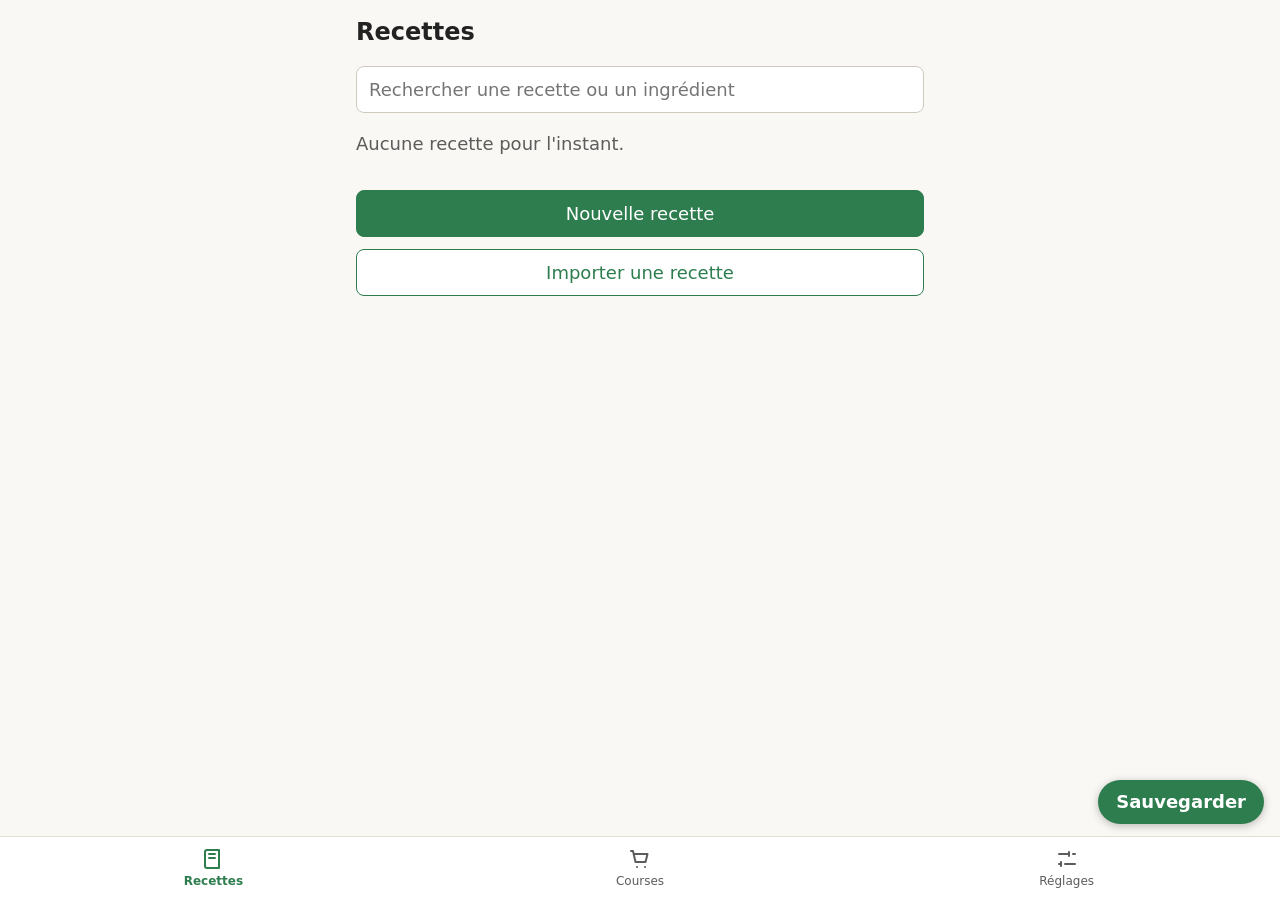
==== index.html @ de07496b "Fondu entre écrans, annulation après suppression à la place des confirmations, petits textes plus li" ====
<!DOCTYPE html>
<html lang="fr">
<head>
  <meta charset="UTF-8">
  <!-- Adapte la page à la largeur du téléphone -->
  <meta name="viewport" content="width=device-width, initial-scale=1">
  <title>SPESA</title>
  <!-- Installation sur l'écran d'accueil -->
  <link rel="manifest" href="manifest.json">
  <meta name="theme-color" content="#2e7d4f">
  <link rel="icon" type="image/png" href="icons/icon-192.png">
  <link rel="apple-touch-icon" href="icons/icon-192.png">
  <link rel="stylesheet" href="css/style.css">
</head>
<body>
  <!-- Alerte (stockage plein, données abîmées) : cachée tant qu'il n'y a rien à dire -->
  <div id="alerte" role="alert" hidden>
    <span id="alerte-texte"></span>
    <button class="bouton" data-action="fermer-alerte" data-i18n="fermer"></button>
  </div>

  <!-- Zone qui affiche l'écran courant -->
  <main id="ecrans">
    <!-- Rappel discret : visible seulement si la dernière sauvegarde est ancienne -->
    <div id="bandeau-sauvegarde" hidden>
      <span id="bandeau-texte"></span>
      <button class="bouton" data-action="sauvegarder" data-i18n="sauvegarder"></button>
    </div>

    <section class="ecran" id="ecran-recettes" data-ecran="recettes">
      <!-- Trois vues : liste, détail, formulaire (une seule visible à la fois) -->
      <div id="vue-liste">
        <h1 data-i18n="titre_recettes"></h1>
        <input type="search" id="recherche" data-i18n-placeholder="recherche_recettes">
        <ul id="liste-recettes" class="cartes"></ul>
        <p class="vide" id="vide-recettes"></p>
        <button class="bouton principal" data-action="nouvelle" data-i18n="nouvelle_recette"></button>
        <button class="bouton bouton-import" data-action="importer" data-i18n="importer_recette"></button>
      </div>
      <div id="vue-detail" hidden></div>
      <div id="vue-form" hidden></div>
      <div id="vue-import" hidden></div>
      <!-- Sélecteur de fichier caché : ouvert par le bouton « Choisir un fichier » -->
      <input type="file" id="fichier-import" accept=".json,application/json,text/plain" hidden>
    </section>

    <section class="ecran" id="ecran-liste" data-ecran="liste" hidden>
      <!-- Deux vues : la liste en cours (ajouts, révision ou courses selon l'étape) et l'historique -->
      <div id="vue-panier">
        <h1 id="titre-liste" data-i18n="titre_liste"></h1>
        <div id="contenu-liste"></div>
        <button class="bouton bouton-historique" data-action="historique-ouvrir" data-i18n="historique_ouvrir"></button>
      </div>
      <div id="vue-historique" hidden></div>
    </section>

    <section class="ecran" id="ecran-reglages" data-ecran="reglages" hidden>
      <h1 data-i18n="titre_reglages"></h1>
      <div id="contenu-reglages"></div>
      <!-- Sélecteur de fichier caché : ouvert par le bouton « Restaurer » -->
      <input type="file" id="fichier-restauration" accept=".json,application/json" hidden>
    </section>
  </main>

  <!-- Bouton flottant, toujours visible, au-dessus de la navigation -->
  <button id="bouton-sauvegarde" data-action="sauvegarder" data-i18n="sauvegarder"></button>

  <!-- Message temporaire avec « Annuler » après une suppression -->
  <div id="annulation" role="status" hidden>
    <span id="annulation-texte"></span>
    <button data-action="defaire" data-i18n="annuler"></button>
  </div>

  <!-- Navigation en bas, à portée du pouce -->
  <nav id="navigation">
    <button class="onglet actif" data-cible="recettes" aria-current="page">
      <svg viewBox="0 0 24 24" aria-hidden="true"><path d="M4 5a2 2 0 0 1 2-2h12v18H6a2 2 0 0 1-2-2zM8 7h6M8 11h6"/></svg>
      <span data-i18n="nav_recettes"></span>
    </button>
    <button class="onglet" data-cible="liste">
      <svg viewBox="0 0 24 24" aria-hidden="true"><path d="M3 4h2l2.5 11h10l2-8H6.5M9 20h.01M17 20h.01"/></svg>
      <span data-i18n="nav_courses"></span>
    </button>
    <button class="onglet" data-cible="reglages">
      <svg viewBox="0 0 24 24" aria-hidden="true"><path d="M4 7h10M18 7h2M4 17h2M10 17h10M14 5v4M6 15v4"/></svg>
      <span data-i18n="nav_reglages"></span>
    </button>
  </nav>

  <!-- Ordre important : langue avant ui, app en dernier -->
  <script src="js/langue.js"></script>
  <script src="js/db.js"></script>
  <script src="js/logic.js"></script>
  <script src="js/backup.js"></script>
  <script src="js/ui.js"></script>
  <script src="js/app.js"></script>
</body>
</html>
---- css/style.css ----
/* SPESA — tout le style dans ce fichier.
   3 couleurs : fond, texte, accent. */
:root {
  --fond: #faf8f4;
  --texte: #222222;
  --accent: #2e7d4f;
  --gris: #5c5c5c;       /* texte secondaire (contraste d'environ 6 sur 1, lisible en plein soleil) */
  --nav-hauteur: 64px;
}

* { box-sizing: border-box; }

body {
  margin: 0;
  background: var(--fond);
  color: var(--texte);
  font-family: system-ui, -apple-system, "Segoe UI", Roboto, sans-serif;
  font-size: 18px;
  line-height: 1.4;
}

/* Contenu : on laisse la place à la barre du bas */
#ecrans {
  padding: 16px 16px calc(var(--nav-hauteur) + 88px);
  max-width: 600px;
  margin: 0 auto;
}

/* Repère visible quand on navigue au clavier ou avec un lecteur d'écran */
:focus-visible { outline: 2px solid var(--accent); outline-offset: 2px; }

/* Retour immédiat à l'appui : l'élément réagit dès que le doigt touche */
:root { --ease-out: cubic-bezier(0.23, 1, 0.32, 1); }  /* ease-out plus tonique que le « ease-out » standard */
.bouton, .carte, .onglet, .suggestion, .coche-ligne, .ligne-course, #bouton-sauvegarde {
  transition: transform 120ms var(--ease-out), background-color 120ms var(--ease-out);
}
.bouton:active, .carte:active, #bouton-sauvegarde:active { transform: scale(0.97); }
.bouton:active, .carte:active { background-color: #eef3ee; }
.bouton.principal:active, .ajout-rapide.ajoute:active, #bouton-sauvegarde:active { background-color: #256a41; }
.onglet:active { transform: scale(0.95); }
.suggestion:active, .coche-ligne:active, .ligne-course:active { background-color: #eef3ee; }

/* Mouvement réduit : plus de déplacement, la couleur reste pour confirmer l'appui */
@media (prefers-reduced-motion: reduce) {
  .bouton:active, .carte:active, .onglet:active, #bouton-sauvegarde:active { transform: none; }
}

/* Changement d'écran ou de vue : fondu rapide (opacité seulement, donc compatible « mouvement réduit ») */
@keyframes apparition { from { opacity: 0; } to { opacity: 1; } }
.ecran:not([hidden]), [id^="vue-"]:not([hidden]) { animation: apparition 150ms var(--ease-out); }

/* L'attribut hidden doit toujours gagner */
[hidden] { display: none !important; }

h1 { font-size: 1.5rem; margin: 0 0 16px; }

.vide { color: var(--gris); }

/* Barre de navigation fixée en bas */
#navigation {
  position: fixed;
  left: 0; right: 0; bottom: 0;
  height: var(--nav-hauteur);
  display: flex;
  background: #ffffff;
  border-top: 1px solid #e3dfd6;
}

.onglet {
  flex: 1;
  min-height: 44px;            /* zone tactile minimale */
  display: flex;
  flex-direction: column;
  align-items: center;
  justify-content: center;
  gap: 2px;
  border: 0;
  background: none;
  color: var(--gris);
  font: inherit;
  font-size: 0.75rem;
  cursor: pointer;
}

.onglet svg {
  width: 24px; height: 24px;
  fill: none;
  stroke: currentColor;
  stroke-width: 2;
  stroke-linecap: round;
  stroke-linejoin: round;
}

.onglet.actif { color: var(--accent); font-weight: 600; }

/* ---------- Boutons ---------- */
.bouton {
  min-height: 44px;
  padding: 10px 16px;
  border: 1px solid var(--accent);
  border-radius: 8px;
  background: #ffffff;
  color: var(--accent);
  font: inherit;
  cursor: pointer;
}
.bouton.principal { background: var(--accent); color: #ffffff; }
.bouton.danger { border-color: #b3261e; color: #b3261e; }
.bouton.lien { border: 0; background: none; padding-left: 0; }
.bouton.rond { min-width: 44px; padding: 0; border-radius: 22px; }

.actions { display: flex; gap: 12px; margin-top: 24px; flex-wrap: wrap; }
#vue-liste > .bouton.principal { width: 100%; margin-top: 16px; }

/* ---------- Champs de saisie ---------- */
input, select, textarea {
  width: 100%;
  min-height: 44px;
  padding: 10px 12px;
  border: 1px solid #cfcabd;
  border-radius: 8px;
  background: #ffffff;
  color: var(--texte);
  font: inherit;
}
label { display: block; margin: 16px 0 4px; font-weight: 600; }
h2 { font-size: 1.1rem; margin: 24px 0 8px; }
.erreur { color: #b3261e; font-weight: 600; }

/* Une ligne d'ingrédient : nom en haut, quantité + unité + retrait dessous */
.ligne-ingredient {
  display: grid;
  grid-template-columns: 1fr 1fr 44px;
  gap: 8px;
  margin-bottom: 12px;
}
.ligne-ingredient .i-nom,
.ligne-ingredient .i-rayon { grid-column: 1 / -1; }

/* Suggestions d'autocomplétion, sous le nom de l'ingrédient */
.suggestions {
  grid-column: 1 / -1;
  list-style: none;
  margin: -4px 0 0;
  padding: 0;
  border: 1px solid #cfcabd;
  border-radius: 8px;
  background: #ffffff;
  overflow: hidden;
}
.suggestion {
  width: 100%;
  min-height: 44px;
  padding: 8px 12px;
  border: 0;
  border-bottom: 1px solid #e3dfd6;
  background: none;
  color: var(--texte);
  font: inherit;
  text-align: left;
  cursor: pointer;
}

/* ---------- Liste de recettes ---------- */
.cartes { list-style: none; padding: 0; margin: 16px 0 0; }
.cartes li { display: flex; align-items: flex-start; gap: 8px; }
.carte {
  flex: 1 1 auto;
  min-width: 0;
  width: 100%;
  min-height: 56px;
  margin-bottom: 8px;
  padding: 10px 14px;
  display: flex;
  justify-content: space-between;
  align-items: center;
  gap: 12px;
  border: 1px solid #e3dfd6;
  border-radius: 8px;
  background: #ffffff;
  color: var(--texte);
  font: inherit;
  text-align: left;
  cursor: pointer;
}
.carte-titre { font-weight: 600; }

/* Bouton « panier + » à droite d'une recette : ajout rapide à la liste de courses */
.ajout-rapide {
  flex: none;
  width: 56px;
  min-height: 56px;
  margin-bottom: 8px;
  padding: 0;
  display: flex;
  align-items: center;
  justify-content: center;
}
.ajout-rapide svg {
  width: 26px; height: 26px;
  fill: none;
  stroke: currentColor;
  stroke-width: 2;
  stroke-linecap: round;
  stroke-linejoin: round;
}
.ajout-rapide.ajoute { background: var(--accent); color: #ffffff; }
.carte-info { color: var(--gris); font-size: 0.9rem; white-space: nowrap; }

/* ---------- Détail d'une recette ---------- */
.parts { display: flex; align-items: center; gap: 12px; }
.parts-nombre { min-width: 1.5em; text-align: center; font-size: 1.2rem; }
.ingredients { list-style: none; padding: 0; margin: 0; }
.ingredients li {
  display: flex;
  justify-content: space-between;
  gap: 12px;
  padding: 10px 0;
  border-bottom: 1px solid #e3dfd6;
}
.quantite { color: var(--accent); font-weight: 600; white-space: nowrap; }
.etapes { padding-left: 1.4em; }
.etapes li { margin-bottom: 8px; }
.notes { color: var(--gris); }

/* ---------- Liste de courses ---------- */
.ligne-ingredient.sans-retrait { grid-template-columns: 1fr 1fr; }
h3 { font-size: 1rem; margin: 20px 0 4px; color: var(--accent); }
.aide { color: var(--gris); }

/* Recette ou article de la liste : titre, puis boutons */
.ligne-liste {
  display: flex;
  align-items: center;
  flex-wrap: wrap;
  gap: 8px 12px;
  padding: 8px 0;
  border-bottom: 1px solid #e3dfd6;
}
.ligne-titre { flex: 1 1 8em; }
.ligne-liste .retrait { margin-left: auto; }
#contenu-liste > .bouton { margin-top: 12px; }

/* Ligne cochable (révision) et ligne de la liste finale */
.coche-ligne, .ligne-course {
  cursor: pointer;
  display: flex;
  align-items: center;
  gap: 12px;
  min-height: 52px;
  margin: 0;
  padding: 6px 0;
  border-bottom: 1px solid #e3dfd6;
  font-weight: normal;
}
.coche-nom { flex: 1; }
input[type="checkbox"] {
  flex: none;
  width: 28px;
  min-height: 28px;
  height: 28px;
  accent-color: var(--accent);
}

/* Mode courses : lignes plus hautes, article coché grisé et barré */
.ligne-course { min-height: 60px; }
.ligne-course .coche-nom { transition: color 150ms var(--ease-out); }  /* le texte passe au gris en douceur */
.ligne-course input:checked ~ span { color: var(--gris); text-decoration: line-through; }

/* ---------- Sauvegarde ---------- */
/* Bouton flottant en bas à droite, au-dessus de la navigation */
#bouton-sauvegarde {
  position: fixed;
  right: 16px;
  bottom: calc(var(--nav-hauteur) + 12px);
  min-height: 44px;
  padding: 0 18px;
  border: 0;
  border-radius: 22px;
  background: var(--accent);
  color: #ffffff;
  font: inherit;
  font-weight: 600;
  box-shadow: 0 2px 8px rgba(0, 0, 0, 0.25);
  cursor: pointer;
}

/* Rappel discret en haut de l'écran */
#bandeau-sauvegarde {
  display: flex;
  align-items: center;
  justify-content: space-between;
  gap: 12px;
  margin-bottom: 16px;
  padding: 8px 12px;
  border: 1px solid #e3dfd6;
  border-radius: 8px;
  background: #ffffff;
  font-size: 0.9rem;
}
.succes { color: var(--accent); font-weight: 600; }

/* ---------- Historique ---------- */
.bouton-historique { margin-top: 32px; }
.carte-historique { flex-direction: column; align-items: flex-start; gap: 2px; }
.carte-historique .carte-info { white-space: normal; }

/* ---------- Import de recettes ---------- */
.bouton-import { width: 100%; margin-top: 12px; }
details { margin: 12px 0; }
summary { min-height: 44px; display: flex; align-items: center; cursor: pointer; color: var(--accent); }
textarea[readonly] { font-size: 0.8rem; color: var(--gris); }
.avertissements {
  margin: 0 0 8px;
  padding: 8px 12px;
  border: 1px solid #d9a441;
  border-radius: 8px;
  background: #fdf4e0;
}
.avertissements p { margin: 0 0 4px; font-weight: 600; }
.avertissements ul { margin: 0; padding-left: 1.2em; }

/* Petite explication sous un champ */
.aide-champ { margin: 4px 0 0; font-size: 0.9rem; }

/* Alerte fixée en haut : stockage plein, données abîmées */
#alerte {
  position: fixed;
  top: 0; left: 0; right: 0;
  z-index: 10;
  display: flex;
  align-items: center;
  justify-content: space-between;
  gap: 12px;
  padding: 10px 16px;
  background: #fdecea;
  border-bottom: 2px solid #b3261e;
  color: #7a1712;
  font-size: 0.95rem;
}

/* Message « Recette supprimée. [Annuler] » : au-dessus du bouton de sauvegarde, 6 secondes */
#annulation {
  position: fixed;
  left: 16px; right: 16px;
  bottom: calc(var(--nav-hauteur) + 68px);
  z-index: 5;
  max-width: 568px;
  margin: 0 auto;
  display: flex;
  align-items: center;
  justify-content: space-between;
  gap: 12px;
  padding: 4px 8px 4px 16px;
  border-radius: 8px;
  background: var(--texte);
  color: #ffffff;
  box-shadow: 0 2px 8px rgba(0, 0, 0, 0.25);
  transition: opacity 200ms var(--ease-out), transform 200ms var(--ease-out);
  @starting-style { opacity: 0; transform: translateY(8px); }
}
#annulation button {
  min-height: 44px;
  padding: 0 12px;
  border: 0;
  background: none;
  color: #ffffff;
  font: inherit;
  font-weight: 600;
  text-decoration: underline;
  cursor: pointer;
}
@media (prefers-reduced-motion: reduce) {
  #annulation { @starting-style { transform: none; } }
}

/* Article oublié (onglet Courses) et copie de secours (Réglages) */
.article-oublie { margin-top: 24px; }
.article-oublie .bouton { margin-top: 4px; }
.secours { margin-top: 24px; }
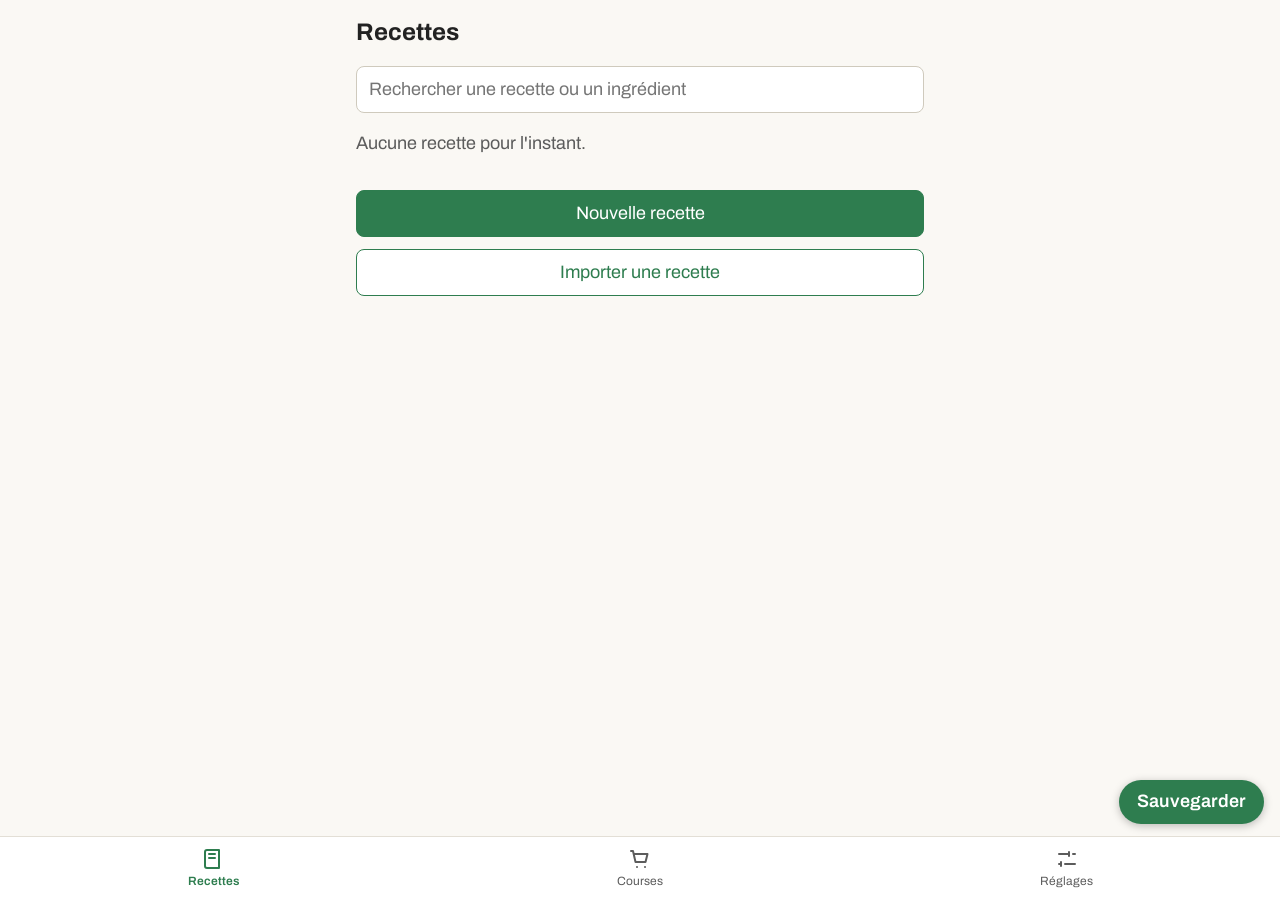
==== commit a5d5634d: "Design : 11 rayons selon DESIGN-ecrans.md (feuille, quart de disque, couleurs de la palette), DESIGN" ====
--- a/index.html
+++ b/index.html
@@ -3,7 +3,7 @@
 <head>
   <meta charset="UTF-8">
   <!-- Adapte la page à la largeur du téléphone -->
-  <meta name="viewport" content="width=device-width, initial-scale=1">
+  <meta name="viewport" content="width=device-width, initial-scale=1, interactive-widget=resizes-content">
   <title>SPESA</title>
   <!-- Installation sur l'écran d'accueil -->
   <link rel="manifest" href="manifest.json">
@@ -51,6 +51,7 @@
         <div id="contenu-liste"></div>
         <button class="bouton bouton-historique" data-action="historique-ouvrir" data-i18n="historique_ouvrir"></button>
       </div>
+      <div id="vue-ajout" hidden></div>
       <div id="vue-historique" hidden></div>
     </section>
 
--- a/css/style.css
+++ b/css/style.css
@@ -1,5 +1,16 @@
 /* SPESA — tout le style dans ce fichier.
    3 couleurs : fond, texte, accent. */
+/* ---------- Police Archivo (hébergée, aucun CDN) ----------
+   Bloc « latin » du paquet @fontsource-variable/archivo 5.3.0 (licence OFL, voir polices/LICENSE). */
+@font-face {
+  font-family: 'Archivo';
+  font-style: normal;
+  font-display: swap;
+  font-weight: 100 900;
+  src: url(../polices/archivo-latin-wght-normal.woff2) format('woff2-variations');
+  unicode-range: U+0000-00FF,U+0131,U+0152-0153,U+02BB-02BC,U+02C6,U+02DA,U+02DC,U+0304,U+0308,U+0329,U+2000-206F,U+20AC,U+2122,U+2191,U+2193,U+2212,U+2215,U+FEFF,U+FFFD;
+}
+
 :root {
   --fond: #faf8f4;
   --texte: #222222;
@@ -8,13 +19,64 @@
   --nav-hauteur: 64px;
 }
 
+/* ---------- Tokens du design (DESIGN.md, sections 2 et 4) ----------
+   Seule source des couleurs, rayons et espacements du nouveau design.
+   Ne rien inventer ici : toute valeur vient de DESIGN.md.
+   Palette fermée de 9 teintes : les tokens de rôle ci-dessous pointent tous vers l'une d'elles.
+   Les écrans les utiliseront aux étapes suivantes. */
+:root {
+  /* Les 9 teintes */
+  --noir: #000000;
+  --papier: #ededed;
+  --gris-fonce: #4a4a4a;
+  --gris-clair: #bdbdbd;
+  --fond-coche: #1a1a1a;
+  --bleu: #8fd9e8;
+  --jaune: #ffd84a;
+  --vert: #a8d26b;
+  --orange: #ff8a3d;
+
+  /* Rôles */
+  --canvas: var(--noir);                  /* fond de l'app */
+  --card: var(--papier);                  /* carte standard */
+  --card-done: var(--fond-coche);         /* carte d'un article coché (à valider) */
+  --ink: var(--noir);                     /* texte principal et formes sur carte */
+  --ink-soft: var(--gris-fonce);          /* texte secondaire, libellés, contours de filtres */
+  --ink-placeholder: var(--gris-fonce);   /* texte indicatif des champs */
+  --ink-on-dark: var(--papier);           /* texte sur noir ou sur --ink */
+  --ink-done: var(--gris-clair);          /* texte d'un article coché (nom et méta) */
+  --tile-neutral: var(--gris-clair);      /* vignette neutre de la carte vide */
+  --accent-blue: var(--bleu);             /* carte de recherche */
+  --accent-yellow: var(--jaune);          /* cartes de saisie : Article, Quantité */
+  --accent-green: var(--vert);            /* bouton d'action principal */
+  --accent-orange: var(--orange);         /* sticker « Aperçu » */
+
+  /* Vignettes de rayon (DESIGN.md, section 6) : teintes propres aux rayons, hors palette de 9.
+     Les autres vignettes réutilisent vert, jaune, orange, bleu et gris clair de la palette. */
+  --tile-fruits: #e5484d;                 /* Fruits : rouge */
+  --tile-maison: #f7a8d8;                 /* Hygiène et entretien : rose */
+  --tile-surgeles: #8fa3b8;               /* Surgelés : gris bleu acier */
+  --tile-boucherie: #e8788a;              /* Boucherie-poissonnerie : rouge rosé */
+
+  /* Rayons */
+  --radius-card: 32px;
+  --radius-tile: 24px;
+  --radius-pill: 999px;
+  --radius-check: 16px;
+
+  /* Espacements (grille de 4 px) */
+  --gap-card: 4px;              /* espace entre deux cartes */
+  --pad-card-left: 24px;
+  --pad-card-right: 28px;       /* le rayon mange 4 px à droite */
+}
+
 * { box-sizing: border-box; }
 
 body {
   margin: 0;
   background: var(--fond);
   color: var(--texte);
-  font-family: system-ui, -apple-system, "Segoe UI", Roboto, sans-serif;
+  font-family: 'Archivo', system-ui, sans-serif;
   font-size: 18px;
   line-height: 1.4;
 }
@@ -266,6 +328,398 @@
 .ligne-course { min-height: 60px; }
 .ligne-course .coche-nom { transition: color 150ms var(--ease-out); }  /* le texte passe au gris en douceur */
 .ligne-course input:checked ~ span { color: var(--gris); text-decoration: line-through; }
+
+/* ---------- Carte article (DESIGN.md, 5.1) ---------- */
+.carte-article {
+  min-height: 96px;                        /* minimum : le texte peut grossir */
+  flex: none;
+  padding: 8px var(--pad-card-right) 8px var(--pad-card-left);
+  display: flex;
+  align-items: center;
+  gap: 12px;
+  border-radius: var(--radius-card);
+  background: var(--card);
+  color: var(--ink);
+  transition: background-color 200ms var(--ease-out);
+}
+.carte-article.coche { background: var(--card-done); }
+
+.vignette {
+  flex: none;
+  width: 80px; height: 80px;
+  display: flex;
+  align-items: center;
+  justify-content: center;
+  border-radius: var(--radius-tile);
+  transition: opacity 200ms var(--ease-out);
+}
+.vignette svg { width: 44px; height: 44px; fill: var(--ink); }
+.vignette svg .trait { fill: none; stroke: var(--ink); stroke-width: 4; stroke-linecap: round; }
+.carte-article.coche .vignette { opacity: 0.45; }
+
+/* Un rayon = une couleur de vignette + une forme (la forme est choisie dans ui.js) */
+.tuile-fruits { background: var(--tile-fruits); }
+.tuile-legumes { background: var(--vert); }
+.tuile-boulangerie { background: var(--jaune); }
+.tuile-boucherie { background: var(--tile-boucherie); }
+.tuile-cremerie { background: var(--gris-clair); }
+.tuile-epicerie { background: var(--orange); }
+.tuile-surgeles { background: var(--tile-surgeles); }
+.tuile-boissons { background: var(--bleu); }
+.tuile-maison { background: var(--tile-maison); }
+.tuile-autre { background: var(--tile-neutral); }
+
+.carte-texte { flex: 1; min-width: 0; display: flex; flex-direction: column; gap: 2px; }
+.carte-nom {
+  font-size: 20px; line-height: 24px; font-weight: 600;
+  overflow-wrap: anywhere;
+  transition: color 200ms var(--ease-out);
+}
+.carte-meta {
+  font-size: 14px; line-height: 18px; font-weight: 400;
+  color: var(--ink-soft);
+  transition: color 200ms var(--ease-out);
+}
+.carte-article.coche .carte-nom { color: var(--ink-done); text-decoration: line-through; }
+.carte-article.coche .carte-meta { color: var(--ink-done); }
+
+/* Case à cocher : un vrai bouton de 48 px (aria-pressed), coche visible seulement quand elle est cochée */
+.case {
+  flex: none;
+  width: 48px; height: 48px;
+  padding: 0;
+  display: flex;
+  align-items: center;
+  justify-content: center;
+  border: 2.5px solid var(--ink);
+  border-radius: var(--radius-check);
+  background: transparent;
+  cursor: pointer;
+  transition: transform 150ms var(--ease-out), background-color 150ms var(--ease-out);
+}
+.case:active { transform: scale(0.92); }   /* légère contraction à l'appui */
+.case[aria-pressed="true"] { background: var(--card); border-color: var(--card); }
+.case .coche-icone { width: 26px; height: 26px; fill: none; stroke: var(--ink); stroke-width: 3; stroke-linecap: round; stroke-linejoin: round; opacity: 0; transition: opacity 150ms var(--ease-out); }
+.case[aria-pressed="true"] .coche-icone { opacity: 1; }
+/* Repère de focus (maquette) : anneau clair de 2 px, puis contour noir de 3 px décalé de 2 */
+.case:focus-visible, .filtre:focus-visible, .bouton-ajout:focus-visible {
+  outline: 3px solid var(--ink);
+  outline-offset: 2px;
+  box-shadow: 0 0 0 2px var(--ink-on-dark);
+}
+@media (prefers-reduced-motion: reduce) {
+  .case:active { transform: none; }
+}
+
+/* ---------- Écran Courses : habillage « cartes sur fond noir » (DESIGN.md, 4 et 5.2 à 5.6) ----------
+   Actif seulement quand body porte la classe « design » (ui.js, majHabillage). */
+body.design {
+  --nav-total: calc(var(--nav-hauteur) + env(safe-area-inset-bottom, 0px));
+  background: var(--canvas);
+  color: var(--ink);
+  overflow: hidden;
+}
+body.design #ecrans {
+  max-width: none;
+  margin: 0;
+  padding: 0;
+  height: calc(100dvh - var(--nav-total) - var(--gap-card));   /* s'arrête au-dessus de la barre du bas */
+  display: flex;
+  flex-direction: column;
+  gap: var(--gap-card);
+}
+body.design #ecran-liste, body.design #vue-panier, body.design #contenu-liste {
+  flex: 1;
+  min-height: 0;
+  display: flex;
+  flex-direction: column;
+}
+body.design #contenu-liste { gap: var(--gap-card); }
+body.design #titre-liste, body.design #vue-panier > .bouton-historique { display: none; }   /* repris dans la carte d'en-tête et la carte de fin */
+
+/* Rappel de sauvegarde : une carte comme les autres */
+body.design #bandeau-sauvegarde {
+  flex: none;
+  margin: 0;
+  padding: 12px var(--pad-card-right) 12px var(--pad-card-left);
+  border: 0;
+  border-radius: var(--radius-card);
+  background: var(--card);
+}
+
+/* En-tête : demi-carte collée en haut */
+.entete-carte {
+  flex: none;
+  min-height: calc(96px + env(safe-area-inset-top, 0px));
+  padding: env(safe-area-inset-top, 0px) var(--pad-card-right) 0 var(--pad-card-left);
+  display: flex;
+  align-items: center;
+  justify-content: space-between;
+  gap: 12px;
+  border-radius: 0 0 var(--radius-card) var(--radius-card);
+  background: var(--card);
+}
+.entete-carte h1 { margin: 0; font-size: 32px; line-height: 34px; font-weight: 600; color: var(--ink); }
+.entete-carte .resume { margin: 0; font-size: 17px; line-height: 22px; font-weight: 500; color: var(--ink-soft); }
+.pastille-langue {
+  flex: none;
+  width: 44px; height: 44px;
+  display: flex;
+  align-items: center;
+  justify-content: center;
+  border-radius: var(--radius-pill);
+  background: var(--ink);
+  color: var(--ink-on-dark);
+  font-size: 15px;
+  font-weight: 600;
+}
+
+/* Icônes à trait (loupe, plus, coche, tiret) */
+.icone-trait, .vignette svg.icone-trait { fill: none; stroke: var(--ink); stroke-width: 3; stroke-linecap: round; stroke-linejoin: round; }
+
+/* Carte de recherche */
+.carte-recherche {
+  flex: none;
+  min-height: 64px;
+  padding: 0 var(--pad-card-right) 0 var(--pad-card-left);
+  display: flex;
+  align-items: center;
+  gap: 12px;
+  border-radius: var(--radius-card);
+  background: var(--accent-blue);
+}
+.carte-recherche .loupe { flex: none; width: 22px; height: 22px; stroke-width: 2.2; }
+.carte-recherche input {
+  flex: 1;
+  min-width: 0;
+  min-height: 44px;
+  padding: 0;
+  border: 0;
+  border-radius: 0;
+  background: transparent;
+  color: var(--ink);
+  font: inherit;
+  font-size: 20px;
+  font-weight: 600;
+  outline: none;
+  -webkit-appearance: none;
+  appearance: none;
+}
+.carte-recherche input::placeholder { color: var(--ink-placeholder); opacity: 1; }
+.carte-recherche:focus-within { outline: 3px solid var(--ink-on-dark); outline-offset: 2px; }
+
+/* Carte de filtres : les pastilles passent à la ligne si le texte grossit */
+.carte-filtres {
+  flex: none;
+  min-height: 68px;
+  padding: 12px var(--pad-card-left);
+  display: flex;
+  flex-wrap: wrap;
+  align-items: center;
+  gap: 8px;
+  border-radius: var(--radius-card);
+  background: var(--card);
+}
+.filtre {
+  min-height: 44px;
+  padding: 0 18px;
+  border: 1.5px solid var(--ink-soft);
+  border-radius: var(--radius-pill);
+  background: transparent;
+  color: var(--ink);
+  font: inherit;
+  font-size: 15px;
+  font-weight: 600;
+  cursor: pointer;
+}
+.filtre[aria-pressed="true"] { border-color: var(--ink); background: var(--ink); color: var(--ink-on-dark); }
+
+/* Zone qui défile : barre masquée (la dernière carte reste coupée en bas pour montrer qu'on peut défiler) */
+.zone-liste {
+  flex: 1;
+  min-height: 0;
+  display: flex;
+  flex-direction: column;
+  gap: var(--gap-card);
+  overflow-y: auto;
+  overscroll-behavior: contain;
+  scrollbar-width: none;
+}
+.zone-liste::-webkit-scrollbar { display: none; }
+#cartes-courses { display: contents; }
+
+/* Carte de fin de liste : oubli, terminer, modifier, historique (anciens boutons, mis aux couleurs des cartes) */
+.carte-fin {
+  flex: none;
+  padding: 12px var(--pad-card-right) 20px var(--pad-card-left);
+  border-radius: var(--radius-card);
+  background: var(--card);
+  color: var(--ink);
+}
+.carte-fin .article-oublie { margin-top: 0; }
+.carte-fin summary { color: var(--ink); font-weight: 600; }
+.carte-fin .bouton { border-color: var(--ink); border-radius: var(--radius-pill); background: transparent; color: var(--ink); }
+.carte-fin .bouton.principal { border-color: var(--accent-green); background: var(--accent-green); color: var(--ink); }
+.carte-fin .actions { margin-top: 12px; }
+
+/* Pied de page : carte avec le bouton vert (encadré dans la carte, pas fond de carte) */
+.pied-carte {
+  flex: none;
+  padding: 20px var(--pad-card-left);
+  border-radius: var(--radius-card);
+  background: var(--card);
+}
+.bouton-ajout {
+  width: 100%;
+  min-height: 56px;
+  padding: 0;
+  display: flex;
+  align-items: center;
+  justify-content: center;
+  gap: 10px;
+  border: 0;
+  border-radius: var(--radius-pill);
+  background: var(--accent-green);
+  color: var(--ink);
+  font: inherit;
+  font-size: 18px;
+  font-weight: 600;
+  cursor: pointer;
+  transition: transform 120ms var(--ease-out);
+}
+.bouton-ajout:active { transform: scale(0.97); }
+.bouton-ajout .plus { width: 22px; height: 22px; stroke-width: 2.5; }
+@media (prefers-reduced-motion: reduce) { .bouton-ajout:active { transform: none; } }
+
+/* Barre du bas : demi-carte collée en bas, mêmes couleurs que les cartes */
+body.design #navigation {
+  height: var(--nav-total);
+  padding-bottom: env(safe-area-inset-bottom, 0px);
+  border-top: 0;
+  border-radius: var(--radius-card) var(--radius-card) 0 0;
+  background: var(--card);
+}
+body.design .onglet { color: var(--ink-soft); }
+body.design .onglet.actif { color: var(--ink); }
+
+/* ---------- Écran Ajout : « Nouvel article » (DESIGN.md 5.7) ---------- */
+body.design #vue-ajout { flex: 1; min-height: 0; display: flex; flex-direction: column; gap: var(--gap-card); }
+.zone-liste { overflow-x: hidden; }   /* les encoches du coupon dépassent de l'écran : pas de défilement latéral */
+
+.bouton-retour, .bouton-rond {
+  flex: none;
+  display: flex;
+  align-items: center;
+  justify-content: center;
+  padding: 0;
+  border: 1.5px solid var(--ink);
+  border-radius: var(--radius-pill);
+  background: transparent;
+  color: var(--ink);
+  cursor: pointer;
+}
+.bouton-retour { width: 44px; height: 44px; }
+.bouton-rond { width: 48px; height: 48px; }
+.bouton-retour svg { width: 22px; height: 22px; stroke-width: 2.2; }
+.bouton-rond svg { width: 22px; height: 22px; stroke-width: 2.5; }
+.bouton-retour:focus-visible, .bouton-rond:focus-visible {
+  outline: 3px solid var(--ink); outline-offset: 2px; box-shadow: 0 0 0 2px var(--ink-on-dark);
+}
+
+.libelle-carte { display: block; margin: 0; font-size: 14px; line-height: 18px; font-weight: 600; color: var(--ink-soft); }
+
+/* Coupon jaune : deux cartes collées, séparées par une perforation */
+.coupon { flex: none; position: relative; display: flex; flex-direction: column; }
+.carte-champ { padding: 14px var(--pad-card-right) 14px var(--pad-card-left); background: var(--accent-yellow); color: var(--ink); }
+.carte-champ.haut { border-radius: var(--radius-card) var(--radius-card) 0 0; }
+.carte-champ.bas { border-radius: 0 0 var(--radius-card) var(--radius-card); }
+.carte-champ.haut:focus-within { outline: 3px solid var(--ink-on-dark); outline-offset: 2px; }
+.carte-champ input#ajout-nom {
+  display: block;
+  width: 100%;
+  min-height: 36px;
+  margin-top: 2px;
+  padding: 0;
+  border: 0;
+  border-radius: 0;
+  background: transparent;
+  color: var(--ink);
+  font: inherit;
+  font-size: 24px;
+  line-height: 28px;
+  font-weight: 600;
+  outline: none;
+}
+.carte-champ input#ajout-nom::placeholder { color: var(--ink-placeholder); opacity: 1; }
+
+.perforation { position: relative; z-index: 1; height: 1px; background: var(--accent-yellow); }
+.perforation-trait {
+  position: absolute; left: 22px; right: 22px; top: 0; height: 1px;
+  background-image: repeating-linear-gradient(90deg, var(--ink) 0, var(--ink) 18px, transparent 18px, transparent 32px);
+}
+.encoche { position: absolute; top: -11.5px; width: 24px; height: 24px; border-radius: var(--radius-pill); background: var(--canvas); }
+.encoche.gauche { left: -12px; }
+.encoche.droite { right: -12px; }
+
+/* Quantité */
+.stepper { margin-top: 6px; display: flex; align-items: center; gap: 8px; }
+.valeur-quantite {
+  width: 80px;
+  min-height: 44px;
+  padding: 0;
+  border: 0;
+  border-radius: 0;
+  background: transparent;
+  color: var(--ink);
+  font: inherit;
+  font-size: 28px;
+  line-height: 32px;
+  font-weight: 600;
+  text-align: center;
+  outline: none;
+}
+.valeur-quantite:focus-visible { outline: 3px solid var(--ink); outline-offset: 2px; }
+.puces { margin-top: 8px; display: flex; flex-wrap: wrap; gap: 8px; }
+.carte-champ .filtre[aria-pressed="true"] { border-color: var(--ink); background: var(--ink); color: var(--ink-on-dark); }
+.carte-champ .filtre { border-color: var(--ink-soft); }
+
+/* Carte « Rayon » : grille de vignettes */
+.carte-simple { flex: none; padding: 14px var(--pad-card-right) 14px var(--pad-card-left); border-radius: var(--radius-card); background: var(--card); }
+.grille-rayons { margin-top: 6px; display: grid; grid-template-columns: repeat(3, minmax(0, 1fr)); gap: 6px 8px; }
+.rayon-choix { display: flex; flex-direction: column; gap: 4px; padding: 0; border: 0; background: transparent; color: var(--ink); font: inherit; cursor: pointer; }
+.rayon-choix:focus-visible { outline: 3px solid var(--ink); outline-offset: 2px; box-shadow: 0 0 0 2px var(--ink-on-dark); }
+.rayon-tuile {
+  position: relative;
+  height: 64px;
+  display: flex;
+  align-items: center;
+  justify-content: center;
+  border: 3px solid transparent;
+  border-radius: 22px;
+}
+.rayon-tuile > svg:first-child { width: 36px; height: 36px; fill: var(--ink); }
+.rayon-tuile svg .trait { fill: none; stroke: var(--ink); stroke-width: 4; stroke-linecap: round; }
+.rayon-choix.choisi .rayon-tuile { border-color: var(--ink); }
+.rayon-coche { position: absolute; top: 3px; right: 3px; width: 22px; height: 22px; display: none; align-items: center; justify-content: center; border-radius: var(--radius-pill); background: var(--ink); }
+.rayon-choix.choisi .rayon-coche { display: flex; }
+.rayon-coche svg { width: 13px; height: 13px; stroke: var(--ink-on-dark); stroke-width: 3.5; }
+.rayon-nom { font-size: 14px; line-height: 18px; font-weight: 500; text-align: center; overflow-wrap: anywhere; }
+.rayon-choix.choisi .rayon-nom { font-weight: 700; }
+
+/* Aperçu : la future carte, avec son autocollant orange (place réservée pour qu'un nom long ne passe pas dessous) */
+.carte-apercu { position: relative; }
+.carte-apercu .carte-nom { padding-right: 84px; }
+.autocollant {
+  position: absolute; top: 10px; right: 24px;
+  padding: 3px 12px;
+  border-radius: var(--radius-pill);
+  background: var(--accent-orange);
+  color: var(--ink);
+  font-size: 14px; line-height: 20px; font-weight: 700;
+  transform: rotate(-4deg);
+}
+.pied-carte .erreur-carte { margin: 0 0 12px; font-size: 14px; line-height: 18px; font-weight: 600; color: var(--ink); }
+.pied-carte .erreur-carte::before { content: "! "; font-weight: 700; }
 
 /* ---------- Sauvegarde ---------- */
 /* Bouton flottant en bas à droite, au-dessus de la navigation */
@@ -339,12 +793,13 @@
   font-size: 0.95rem;
 }
 
-/* Message « Recette supprimée. [Annuler] » : au-dessus du bouton de sauvegarde, 6 secondes */
+/* Message « Recette supprimée. [Annuler] » : en haut de l'écran, 6 secondes
+   (en bas il masquait les boutons de la page). Il passe devant l'alerte (z-index 10) pour rester visible. */
 #annulation {
   position: fixed;
   left: 16px; right: 16px;
-  bottom: calc(var(--nav-hauteur) + 68px);
-  z-index: 5;
+  top: 12px;
+  z-index: 11;
   max-width: 568px;
   margin: 0 auto;
   display: flex;
@@ -357,7 +812,7 @@
   color: #ffffff;
   box-shadow: 0 2px 8px rgba(0, 0, 0, 0.25);
   transition: opacity 200ms var(--ease-out), transform 200ms var(--ease-out);
-  @starting-style { opacity: 0; transform: translateY(8px); }
+  @starting-style { opacity: 0; transform: translateY(-8px); }
 }
 #annulation button {
   min-height: 44px;
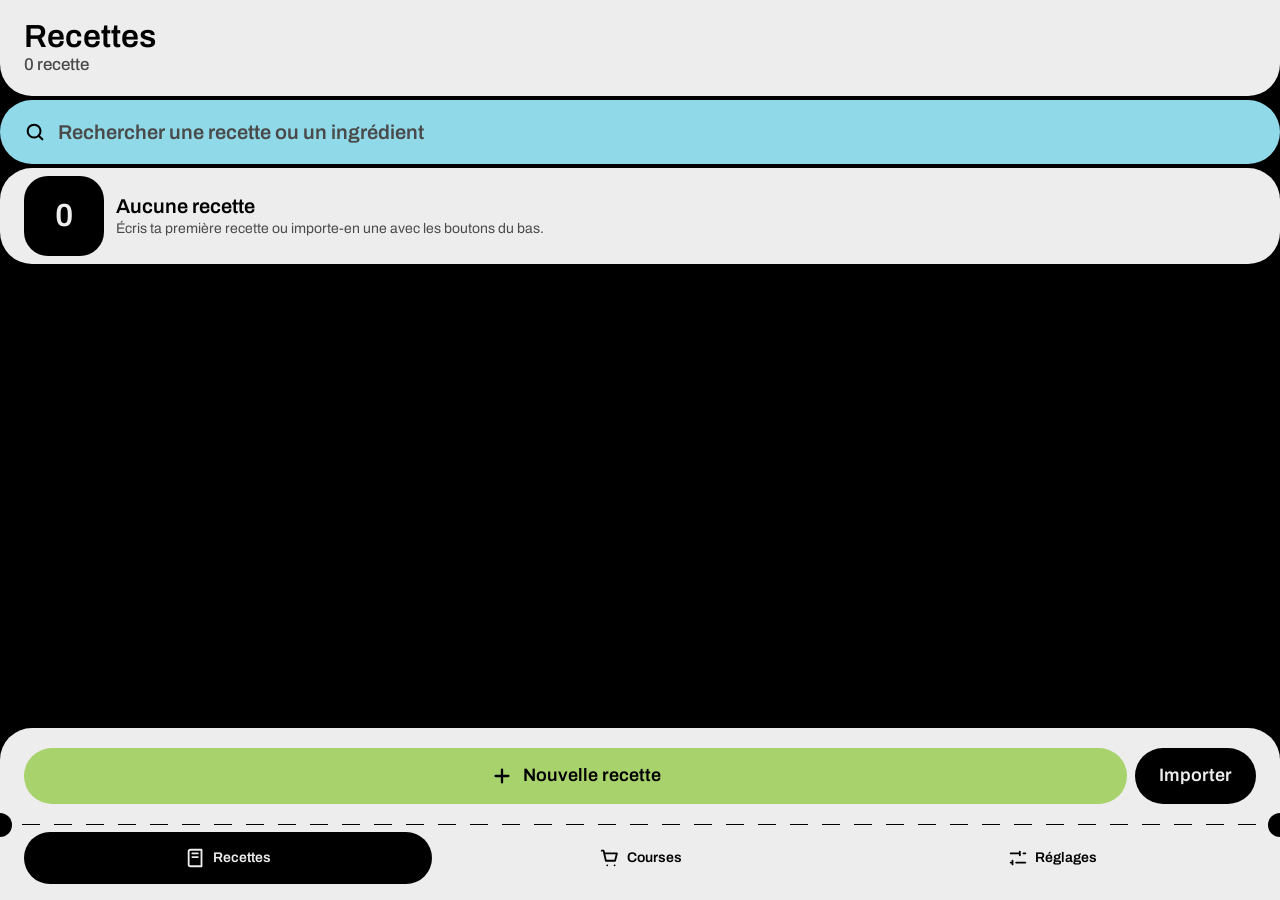
==== commit 063c47fe: "Design : liste des Recettes en cartes (en-tête, recherche, tuile d'ingrédients, feuille de parts, pi" ====
--- a/index.html
+++ b/index.html
@@ -29,14 +29,7 @@
 
     <section class="ecran" id="ecran-recettes" data-ecran="recettes">
       <!-- Trois vues : liste, détail, formulaire (une seule visible à la fois) -->
-      <div id="vue-liste">
-        <h1 data-i18n="titre_recettes"></h1>
-        <input type="search" id="recherche" data-i18n-placeholder="recherche_recettes">
-        <ul id="liste-recettes" class="cartes"></ul>
-        <p class="vide" id="vide-recettes"></p>
-        <button class="bouton principal" data-action="nouvelle" data-i18n="nouvelle_recette"></button>
-        <button class="bouton bouton-import" data-action="importer" data-i18n="importer_recette"></button>
-      </div>
+      <div id="vue-liste"></div>
       <div id="vue-detail" hidden></div>
       <div id="vue-form" hidden></div>
       <div id="vue-import" hidden></div>
@@ -74,6 +67,12 @@
 
   <!-- Navigation en bas, à portée du pouce -->
   <nav id="navigation">
+    <!-- Perforation entre l'action et les onglets (visible seulement dans le nouvel habillage) -->
+    <div class="perforation perforation-pied" aria-hidden="true">
+      <div class="perforation-trait"></div>
+      <span class="encoche gauche"></span>
+      <span class="encoche droite"></span>
+    </div>
     <button class="onglet actif" data-cible="recettes" aria-current="page">
       <svg viewBox="0 0 24 24" aria-hidden="true"><path d="M4 5a2 2 0 0 1 2-2h12v18H6a2 2 0 0 1-2-2zM8 7h6M8 11h6"/></svg>
       <span data-i18n="nav_recettes"></span>
--- a/css/style.css
+++ b/css/style.css
@@ -405,7 +405,6 @@
 .case:focus-visible, .filtre:focus-visible, .bouton-ajout:focus-visible {
   outline: 3px solid var(--ink);
   outline-offset: 2px;
-  box-shadow: 0 0 0 2px var(--ink-on-dark);
 }
 @media (prefers-reduced-motion: reduce) {
   .case:active { transform: none; }
@@ -414,6 +413,7 @@
 /* ---------- Écran Courses : habillage « cartes sur fond noir » (DESIGN.md, 4 et 5.2 à 5.6) ----------
    Actif seulement quand body porte la classe « design » (ui.js, majHabillage). */
 body.design {
+  --nav-hauteur: 76px;                /* onglets : 8 + 52 + 8, plus la perforation */
   --nav-total: calc(var(--nav-hauteur) + env(safe-area-inset-bottom, 0px));
   background: var(--canvas);
   color: var(--ink);
@@ -423,18 +423,18 @@
   max-width: none;
   margin: 0;
   padding: 0;
-  height: calc(100dvh - var(--nav-total) - var(--gap-card));   /* s'arrête au-dessus de la barre du bas */
+  height: calc(100dvh - var(--nav-total));   /* s'arrête au-dessus des onglets : l'action et les onglets forment un seul coupon */
   display: flex;
   flex-direction: column;
   gap: var(--gap-card);
 }
-body.design #ecran-liste, body.design #vue-panier, body.design #contenu-liste {
+body.design #ecran-liste, body.design #vue-panier, body.design #contenu-liste, body.design #ecran-recettes, body.design #vue-liste {
   flex: 1;
   min-height: 0;
   display: flex;
   flex-direction: column;
 }
-body.design #contenu-liste { gap: var(--gap-card); }
+body.design #contenu-liste, body.design #vue-liste { gap: var(--gap-card); }
 body.design #titre-liste, body.design #vue-panier > .bouton-historique { display: none; }   /* repris dans la carte d'en-tête et la carte de fin */
 
 /* Rappel de sauvegarde : une carte comme les autres */
@@ -461,18 +461,6 @@
 }
 .entete-carte h1 { margin: 0; font-size: 32px; line-height: 34px; font-weight: 600; color: var(--ink); }
 .entete-carte .resume { margin: 0; font-size: 17px; line-height: 22px; font-weight: 500; color: var(--ink-soft); }
-.pastille-langue {
-  flex: none;
-  width: 44px; height: 44px;
-  display: flex;
-  align-items: center;
-  justify-content: center;
-  border-radius: var(--radius-pill);
-  background: var(--ink);
-  color: var(--ink-on-dark);
-  font-size: 15px;
-  font-weight: 600;
-}
 
 /* Icônes à trait (loupe, plus, coche, tiret) */
 .icone-trait, .vignette svg.icone-trait { fill: none; stroke: var(--ink); stroke-width: 3; stroke-linecap: round; stroke-linejoin: round; }
@@ -506,7 +494,8 @@
   appearance: none;
 }
 .carte-recherche input::placeholder { color: var(--ink-placeholder); opacity: 1; }
-.carte-recherche:focus-within { outline: 3px solid var(--ink-on-dark); outline-offset: 2px; }
+/* Carte colorée de recherche : contour clair en dedans (DESIGN-ecrans.md, focus clavier) */
+.carte-recherche:focus-within { outline: 3px solid var(--ink-on-dark); outline-offset: -8px; }
 
 /* Carte de filtres : les pastilles passent à la ligne si le texte grossit */
 .carte-filtres {
@@ -566,7 +555,7 @@
 .pied-carte {
   flex: none;
   padding: 20px var(--pad-card-left);
-  border-radius: var(--radius-card);
+  border-radius: var(--radius-card) var(--radius-card) 0 0;
   background: var(--card);
 }
 .bouton-ajout {
@@ -591,16 +580,34 @@
 .bouton-ajout .plus { width: 22px; height: 22px; stroke-width: 2.5; }
 @media (prefers-reduced-motion: reduce) { .bouton-ajout:active { transform: none; } }
 
-/* Barre du bas : demi-carte collée en bas, mêmes couleurs que les cartes */
+/* Pied « coupon à deux étages » : action (pied-carte) puis perforation puis onglets, même couleur de carte */
 body.design #navigation {
   height: var(--nav-total);
-  padding-bottom: env(safe-area-inset-bottom, 0px);
+  padding: 8px var(--pad-card-left) env(safe-area-inset-bottom, 0px);
+  gap: 4px;
+  align-items: flex-start;
   border-top: 0;
-  border-radius: var(--radius-card) var(--radius-card) 0 0;
+  border-radius: 0;
   background: var(--card);
 }
-body.design .onglet { color: var(--ink-soft); }
-body.design .onglet.actif { color: var(--ink); }
+body.design .perforation-pied { display: block; position: absolute; left: 0; right: 0; top: 0; background: transparent; }
+.perforation-pied { display: none; }
+body.design .onglet {
+  min-height: 52px;
+  flex-direction: row;
+  gap: 6px;
+  border-radius: var(--radius-pill);
+  color: var(--ink);
+  font-size: 14px;
+  font-weight: 600;
+}
+body.design .onglet svg { width: 22px; height: 22px; }
+body.design .onglet.actif { background: var(--noir); color: var(--papier); }
+body.design .onglet:focus-visible { outline: 3px solid var(--ink); outline-offset: 2px; }
+body.design .onglet.actif:focus-visible { outline-color: var(--ink); }
+/* Écran secondaire : pas d'onglets, l'action reste seule en pied */
+body.secondaire #navigation { display: none; }
+body.secondaire #ecrans { height: 100dvh; }
 
 /* ---------- Écran Ajout : « Nouvel article » (DESIGN.md 5.7) ---------- */
 body.design #vue-ajout { flex: 1; min-height: 0; display: flex; flex-direction: column; gap: var(--gap-card); }
@@ -623,7 +630,7 @@
 .bouton-retour svg { width: 22px; height: 22px; stroke-width: 2.2; }
 .bouton-rond svg { width: 22px; height: 22px; stroke-width: 2.5; }
 .bouton-retour:focus-visible, .bouton-rond:focus-visible {
-  outline: 3px solid var(--ink); outline-offset: 2px; box-shadow: 0 0 0 2px var(--ink-on-dark);
+  outline: 3px solid var(--ink); outline-offset: 2px;
 }
 
 .libelle-carte { display: block; margin: 0; font-size: 14px; line-height: 18px; font-weight: 600; color: var(--ink-soft); }
@@ -633,7 +640,7 @@
 .carte-champ { padding: 14px var(--pad-card-right) 14px var(--pad-card-left); background: var(--accent-yellow); color: var(--ink); }
 .carte-champ.haut { border-radius: var(--radius-card) var(--radius-card) 0 0; }
 .carte-champ.bas { border-radius: 0 0 var(--radius-card) var(--radius-card); }
-.carte-champ.haut:focus-within { outline: 3px solid var(--ink-on-dark); outline-offset: 2px; }
+.carte-champ.haut:focus-within { outline: 3px solid var(--ink); outline-offset: 2px; }
 .carte-champ input#ajout-nom {
   display: block;
   width: 100%;
@@ -687,7 +694,7 @@
 .carte-simple { flex: none; padding: 14px var(--pad-card-right) 14px var(--pad-card-left); border-radius: var(--radius-card); background: var(--card); }
 .grille-rayons { margin-top: 6px; display: grid; grid-template-columns: repeat(3, minmax(0, 1fr)); gap: 6px 8px; }
 .rayon-choix { display: flex; flex-direction: column; gap: 4px; padding: 0; border: 0; background: transparent; color: var(--ink); font: inherit; cursor: pointer; }
-.rayon-choix:focus-visible { outline: 3px solid var(--ink); outline-offset: 2px; box-shadow: 0 0 0 2px var(--ink-on-dark); }
+.rayon-choix:focus-visible { outline: 3px solid var(--ink); outline-offset: 2px; }
 .rayon-tuile {
   position: relative;
   height: 64px;
@@ -720,6 +727,161 @@
 }
 .pied-carte .erreur-carte { margin: 0 0 12px; font-size: 14px; line-height: 18px; font-weight: 600; color: var(--ink); }
 .pied-carte .erreur-carte::before { content: "! "; font-weight: 700; }
+
+/* ---------- Écran Recettes (DESIGN-ecrans.md) ---------- */
+.liste-cartes { list-style: none; margin: 0; padding: 0; display: flex; flex-direction: column; gap: var(--gap-card); }
+.carte-recette {
+  min-height: 96px;
+  flex: none;
+  padding: 8px var(--pad-card-right) 8px 0;
+  display: flex;
+  align-items: center;
+  gap: 8px;
+  border-radius: var(--radius-card);
+  background: var(--card);
+  color: var(--ink);
+}
+.carte-recette-lien {
+  flex: 1;
+  min-width: 0;
+  min-height: 80px;
+  padding: 0 0 0 var(--pad-card-left);
+  display: flex;
+  align-items: center;
+  gap: 12px;
+  border: 0;
+  background: transparent;
+  color: inherit;
+  font: inherit;
+  text-align: left;
+  cursor: pointer;
+}
+.carte-recette-lien:focus-visible { outline: 3px solid var(--ink); outline-offset: 2px; border-radius: 24px; }
+.carte-recette-vide { padding-left: var(--pad-card-left); gap: 12px; }
+.tuile-noire {
+  flex: none;
+  width: 80px; height: 80px;
+  display: flex; flex-direction: column; align-items: center; justify-content: center;
+  border-radius: var(--radius-tile);
+  background: var(--noir);
+  color: var(--ink-on-dark);
+}
+.tuile-nombre { font-size: 32px; line-height: 34px; font-weight: 600; }
+.tuile-unite { font-size: 14px; line-height: 16px; }
+.carte-recette .carte-nom { font-size: 20px; line-height: 24px; font-weight: 600; }
+.bouton-ajout-rapide {
+  flex: none;
+  width: 48px; height: 48px;
+  padding: 0;
+  display: flex; align-items: center; justify-content: center;
+  border: 2.5px solid var(--ink);
+  border-radius: 16px;
+  background: var(--noir);
+  cursor: pointer;
+}
+.bouton-ajout-rapide svg { width: 24px; height: 24px; stroke: var(--ink-on-dark); stroke-width: 3; }
+.bouton-ajout-rapide.ajoute { background: transparent; }
+.bouton-ajout-rapide.ajoute svg { stroke: var(--ink); }
+.bouton-ajout-rapide:focus-visible { outline: 3px solid var(--ink); outline-offset: 2px; }
+
+/* Pied à deux boutons : Nouvelle recette (vert) + Importer (pilule noire) */
+.pied-double { display: flex; align-items: center; gap: 8px; }
+.pied-double .bouton-ajout { flex: 1; width: auto; min-width: 0; }
+.bouton-importer {
+  flex: none;
+  min-height: 56px;
+  padding: 0 24px;
+  border: 0;
+  border-radius: var(--radius-pill);
+  background: var(--noir);
+  color: var(--ink-on-dark);
+  font: inherit;
+  font-size: 18px;
+  font-weight: 600;
+  cursor: pointer;
+}
+.bouton-importer:focus-visible { outline: 3px solid var(--ink); outline-offset: 2px; }
+
+/* Feuille de parts : demi-carte qui remplace le pied (pas d'onglets) */
+.feuille {
+  position: fixed; left: 0; right: 0; bottom: 0;
+  z-index: 20;
+  max-height: 100dvh;
+  overflow-y: auto;
+  padding: 20px var(--pad-card-left) calc(20px + env(safe-area-inset-bottom, 0px));
+  display: flex; flex-direction: column; gap: 12px;
+  border-radius: var(--radius-card) var(--radius-card) 0 0;
+  background: var(--card);
+  color: var(--ink);
+}
+.feuille h2 { margin: 0; font-size: 20px; line-height: 24px; font-weight: 600; }
+.feuille-recette { margin: -8px 0 0; font-size: 14px; line-height: 18px; color: var(--ink-soft); }
+.feuille-parts {
+  padding: 12px;
+  display: flex; align-items: center; justify-content: space-between; gap: 8px;
+  border-radius: 24px;
+  background: var(--accent-yellow);
+}
+.feuille-valeur { flex: 1; text-align: center; font-size: 28px; line-height: 34px; font-weight: 600; outline: none; }
+.feuille-valeur:focus-visible { outline: 3px solid var(--ink); outline-offset: 2px; border-radius: 12px; }
+.feuille-valeur span { font-size: 17px; font-weight: 600; }
+.bouton-contour {
+  min-height: 56px;
+  padding: 0 24px;
+  border: 2.5px solid var(--ink);
+  border-radius: var(--radius-pill);
+  background: transparent;
+  color: var(--ink);
+  font: inherit;
+  font-size: 18px;
+  font-weight: 600;
+  cursor: pointer;
+}
+.bouton-contour.tirets { border-style: dashed; }
+.bouton-contour:focus-visible { outline: 3px solid var(--ink); outline-offset: 2px; }
+
+/* ---------- Désactivé et erreur de saisie (DESIGN-ecrans.md, section 1) : jamais seulement grisé, jamais de rouge ---------- */
+/* Bouton désactivé : transparent, bordure en tirets, texte gris foncé (aria-disabled="true", le clic est ignoré dans app.js) */
+.bouton-ajout[aria-disabled="true"] {
+  background: transparent;
+  border: 2.5px dashed var(--gris-fonce);
+  color: var(--gris-fonce);
+  cursor: not-allowed;
+}
+.bouton-ajout[aria-disabled="true"]:active { transform: none; }
+
+/* Champ en erreur : encadré noir de 3 px, en plus de la pastille « ! » et du message */
+.carte-champ input[aria-invalid="true"] { box-shadow: 0 0 0 3px var(--ink); border-radius: 8px; }
+.valeur-quantite[aria-invalid="true"] { box-shadow: 0 0 0 3px var(--ink); border-radius: 12px; }
+.grille-rayons[aria-invalid="true"] { outline: 3px solid var(--ink); outline-offset: 4px; border-radius: 16px; }
+.erreur-champ {
+  display: flex; align-items: flex-start; gap: 8px;
+  margin: 10px 0 0;
+  font-size: 14px; line-height: 20px; font-weight: 600;
+  color: var(--ink);
+}
+.erreur-champ[hidden] { display: none; }
+.pastille-erreur {
+  flex: none;
+  width: 24px; height: 24px;
+  display: flex; align-items: center; justify-content: center;
+  border-radius: var(--radius-pill);
+  background: var(--noir);
+  color: var(--ink-on-dark);
+  font-size: 14px; line-height: 1; font-weight: 700;
+}
+/* Résumé en tête d'écran : carte sombre, texte clair */
+.resume-erreurs {
+  flex: none;
+  margin-bottom: var(--gap-card);
+  padding: 14px var(--pad-card-right) 14px var(--pad-card-left);
+  border-radius: var(--radius-card);
+  background: var(--card-done);
+  color: var(--ink-on-dark);
+  font-size: 17px; line-height: 24px; font-weight: 600;
+}
+.resume-erreurs[hidden] { display: none; }
+.resume-erreurs:focus-visible { outline: 3px solid var(--ink-on-dark); outline-offset: -8px; }
 
 /* ---------- Sauvegarde ---------- */
 /* Bouton flottant en bas à droite, au-dessus de la navigation */
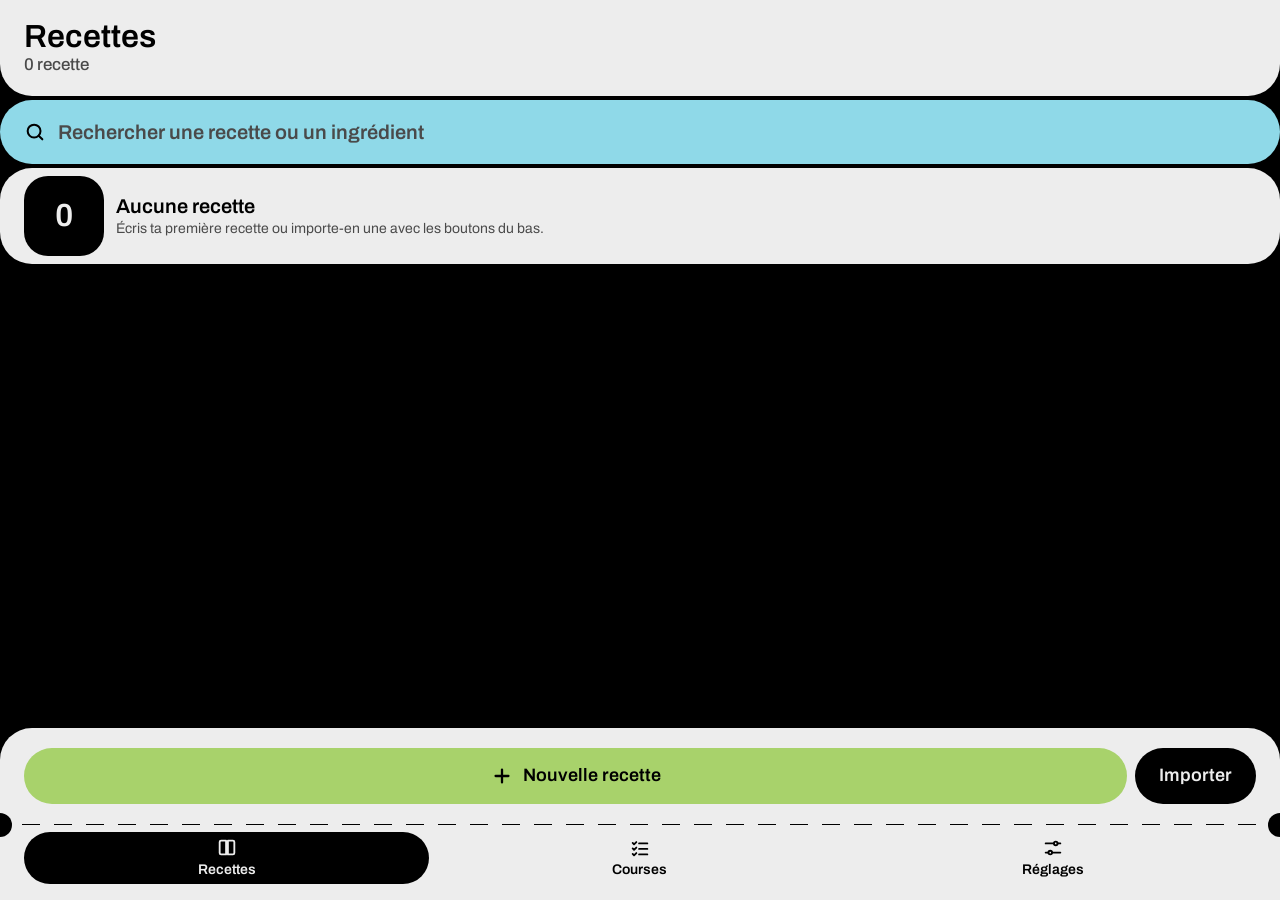
==== commit 3b99e7dc: "Design étape 4 : composants de base (js/composants.js), écrans refaits migrés, barre d'onglets commu" ====
--- a/index.html
+++ b/index.html
@@ -7,9 +7,11 @@
   <title>SPESA</title>
   <!-- Installation sur l'écran d'accueil -->
   <link rel="manifest" href="manifest.json">
-  <meta name="theme-color" content="#2e7d4f">
+  <meta name="theme-color" content="#000000">
   <link rel="icon" type="image/png" href="icons/icon-192.png">
   <link rel="apple-touch-icon" href="icons/icon-192.png">
+  <!-- La police est chargée tout de suite (sans attendre le CSS) : pas de texte qui change de forme à l'affichage -->
+  <link rel="preload" href="polices/archivo-latin-wght-normal.woff2" as="font" type="font/woff2" crossorigin>
   <link rel="stylesheet" href="css/style.css">
 </head>
 <body>
@@ -66,7 +68,7 @@
   </div>
 
   <!-- Navigation en bas, à portée du pouce -->
-  <nav id="navigation">
+  <nav id="navigation" data-i18n-aria-label="nav_principale">
     <!-- Perforation entre l'action et les onglets (visible seulement dans le nouvel habillage) -->
     <div class="perforation perforation-pied" aria-hidden="true">
       <div class="perforation-trait"></div>
@@ -74,21 +76,22 @@
       <span class="encoche droite"></span>
     </div>
     <button class="onglet actif" data-cible="recettes" aria-current="page">
-      <svg viewBox="0 0 24 24" aria-hidden="true"><path d="M4 5a2 2 0 0 1 2-2h12v18H6a2 2 0 0 1-2-2zM8 7h6M8 11h6"/></svg>
+      <svg viewBox="0 0 24 24" aria-hidden="true"><path d="M4 5.5C4 4.7 4.7 4 5.5 4H11v15H5.5C4.7 19 4 18.3 4 17.5z"/><path d="M20 5.5C20 4.7 19.3 4 18.5 4H13v15h5.5c.8 0 1.5-.7 1.5-1.5z"/></svg>
       <span data-i18n="nav_recettes"></span>
     </button>
     <button class="onglet" data-cible="liste">
-      <svg viewBox="0 0 24 24" aria-hidden="true"><path d="M3 4h2l2.5 11h10l2-8H6.5M9 20h.01M17 20h.01"/></svg>
+      <svg viewBox="0 0 24 24" aria-hidden="true"><path d="M4 6.5l1.5 1.5L8 5.5M4 12.5l1.5 1.5L8 11.5M4 18.5l1.5 1.5L8 17.5M11 7h9M11 13h9M11 19h9"/></svg>
       <span data-i18n="nav_courses"></span>
     </button>
     <button class="onglet" data-cible="reglages">
-      <svg viewBox="0 0 24 24" aria-hidden="true"><path d="M4 7h10M18 7h2M4 17h2M10 17h10M14 5v4M6 15v4"/></svg>
+      <svg viewBox="0 0 24 24" aria-hidden="true"><path d="M4 7h9M17 7h3M4 17h3M11 17h9"/><circle cx="15" cy="7" r="2"/><circle cx="9" cy="17" r="2"/></svg>
       <span data-i18n="nav_reglages"></span>
     </button>
   </nav>
 
   <!-- Ordre important : langue avant ui, app en dernier -->
   <script src="js/langue.js"></script>
+  <script src="js/composants.js"></script>
   <script src="js/db.js"></script>
   <script src="js/logic.js"></script>
   <script src="js/backup.js"></script>
--- a/css/style.css
+++ b/css/style.css
@@ -12,11 +12,7 @@
 }
 
 :root {
-  --fond: #faf8f4;
-  --texte: #222222;
-  --accent: #2e7d4f;
-  --gris: #5c5c5c;       /* texte secondaire (contraste d'environ 6 sur 1, lisible en plein soleil) */
-  --nav-hauteur: 64px;
+  --nav-hauteur: 92px;     /* onglets seuls : 20 + 52 + 20 (DESIGN.md 5.3) */
 }
 
 /* ---------- Tokens du design (DESIGN.md, sections 2 et 4) ----------
@@ -63,6 +59,8 @@
   --radius-tile: 24px;
   --radius-pill: 999px;
   --radius-check: 16px;
+  --radius-box: 16px;           /* bouton carré, champ, sélecteur */
+  --radius-list: 20px;          /* liste de suggestions */
 
   /* Espacements (grille de 4 px) */
   --gap-card: 4px;              /* espace entre deux cartes */
@@ -74,22 +72,27 @@
 
 body {
   margin: 0;
-  background: var(--fond);
-  color: var(--texte);
+  background: var(--canvas);
+  color: var(--ink-on-dark);
   font-family: 'Archivo', system-ui, sans-serif;
   font-size: 18px;
   line-height: 1.4;
 }
 
 /* Contenu : on laisse la place à la barre du bas */
+/* Écrans pas encore refaits : tout leur contenu est dans une seule carte claire sur le noir */
 #ecrans {
-  padding: 16px 16px calc(var(--nav-hauteur) + 88px);
+  padding: 16px 16px 88px;
   max-width: 600px;
-  margin: 0 auto;
+  min-height: calc(100dvh - var(--nav-hauteur) - var(--gap-card));
+  margin: 0 auto calc(var(--nav-hauteur) + var(--gap-card));
+  border-radius: 0 0 var(--radius-card) var(--radius-card);
+  background: var(--card);
+  color: var(--ink);
 }
 
 /* Repère visible quand on navigue au clavier ou avec un lecteur d'écran */
-:focus-visible { outline: 2px solid var(--accent); outline-offset: 2px; }
+:focus-visible { outline: 3px solid var(--ink); outline-offset: 2px; }
 
 /* Retour immédiat à l'appui : l'élément réagit dès que le doigt touche */
 :root { --ease-out: cubic-bezier(0.23, 1, 0.32, 1); }  /* ease-out plus tonique que le « ease-out » standard */
@@ -97,10 +100,10 @@
   transition: transform 120ms var(--ease-out), background-color 120ms var(--ease-out);
 }
 .bouton:active, .carte:active, #bouton-sauvegarde:active { transform: scale(0.97); }
-.bouton:active, .carte:active { background-color: #eef3ee; }
-.bouton.principal:active, .ajout-rapide.ajoute:active, #bouton-sauvegarde:active { background-color: #256a41; }
+.bouton:active, .carte:active { background-color: var(--ink); color: var(--ink-on-dark); }
+.bouton.principal:active, .ajout-rapide.ajoute:active, #bouton-sauvegarde:active { background-color: var(--ink); color: var(--ink-on-dark); }
 .onglet:active { transform: scale(0.95); }
-.suggestion:active, .coche-ligne:active, .ligne-course:active { background-color: #eef3ee; }
+.suggestion:active, .coche-ligne:active, .ligne-course:active { background-color: var(--gris-clair); }
 
 /* Mouvement réduit : plus de déplacement, la couleur reste pour confirmer l'appui */
 @media (prefers-reduced-motion: reduce) {
@@ -116,36 +119,43 @@
 
 h1 { font-size: 1.5rem; margin: 0 0 16px; }
 
-.vide { color: var(--gris); }
-
-/* Barre de navigation fixée en bas */
+.vide { color: var(--ink-soft); }
+
+/* Barre d'onglets : pied « onglets seuls » (demi-carte collée en bas). Sur les écrans avec une action,
+   body.design la transforme en étage du bas du coupon (voir plus bas). */
 #navigation {
   position: fixed;
   left: 0; right: 0; bottom: 0;
-  height: var(--nav-hauteur);
-  display: flex;
-  background: #ffffff;
-  border-top: 1px solid #e3dfd6;
+  height: calc(var(--nav-hauteur) + env(safe-area-inset-bottom, 0px));
+  padding: 20px var(--pad-card-left) env(safe-area-inset-bottom, 0px);
+  display: flex;
+  align-items: flex-start;
+  gap: 8px;
+  border-radius: var(--radius-card) var(--radius-card) 0 0;
+  background: var(--card);
 }
 
 .onglet {
   flex: 1;
-  min-height: 44px;            /* zone tactile minimale */
+  min-height: 52px;            /* zone tactile minimale */
   display: flex;
   flex-direction: column;
   align-items: center;
   justify-content: center;
   gap: 2px;
   border: 0;
-  background: none;
-  color: var(--gris);
-  font: inherit;
-  font-size: 0.75rem;
+  border-radius: var(--radius-pill);
+  background: transparent;
+  color: var(--ink);
+  font: inherit;
+  font-size: 14px;
+  line-height: 18px;
+  font-weight: 600;
   cursor: pointer;
 }
 
 .onglet svg {
-  width: 24px; height: 24px;
+  width: 22px; height: 22px;
   fill: none;
   stroke: currentColor;
   stroke-width: 2;
@@ -153,23 +163,24 @@
   stroke-linejoin: round;
 }
 
-.onglet.actif { color: var(--accent); font-weight: 600; }
+/* Onglet actif : fond noir + aria-current (jamais la couleur seule) */
+.onglet.actif { background: var(--noir); color: var(--ink-on-dark); }
 
 /* ---------- Boutons ---------- */
 .bouton {
   min-height: 44px;
   padding: 10px 16px;
-  border: 1px solid var(--accent);
-  border-radius: 8px;
-  background: #ffffff;
-  color: var(--accent);
-  font: inherit;
-  cursor: pointer;
-}
-.bouton.principal { background: var(--accent); color: #ffffff; }
-.bouton.danger { border-color: #b3261e; color: #b3261e; }
+  border: 2.5px solid var(--ink);
+  border-radius: var(--radius-pill);
+  background: transparent;
+  color: var(--ink);
+  font: inherit;
+  cursor: pointer;
+}
+.bouton.principal { border-color: var(--accent-green); background: var(--accent-green); color: var(--ink); }
+.bouton.danger { border-style: dashed; }   /* pas de rouge : le tiret signale une action de retrait */
 .bouton.lien { border: 0; background: none; padding-left: 0; }
-.bouton.rond { min-width: 44px; padding: 0; border-radius: 22px; }
+.bouton.rond { min-width: 44px; padding: 0; border-radius: var(--radius-pill); }
 
 .actions { display: flex; gap: 12px; margin-top: 24px; flex-wrap: wrap; }
 #vue-liste > .bouton.principal { width: 100%; margin-top: 16px; }
@@ -179,15 +190,15 @@
   width: 100%;
   min-height: 44px;
   padding: 10px 12px;
-  border: 1px solid #cfcabd;
-  border-radius: 8px;
-  background: #ffffff;
-  color: var(--texte);
+  border: 1.5px solid var(--ink);
+  border-radius: var(--radius-box);
+  background: transparent;
+  color: var(--ink);
   font: inherit;
 }
 label { display: block; margin: 16px 0 4px; font-weight: 600; }
 h2 { font-size: 1.1rem; margin: 24px 0 8px; }
-.erreur { color: #b3261e; font-weight: 600; }
+.erreur { color: var(--ink); font-weight: 600; }
 
 /* Une ligne d'ingrédient : nom en haut, quantité + unité + retrait dessous */
 .ligne-ingredient {
@@ -205,9 +216,9 @@
   list-style: none;
   margin: -4px 0 0;
   padding: 0;
-  border: 1px solid #cfcabd;
-  border-radius: 8px;
-  background: #ffffff;
+  border: 1.5px solid var(--ink);
+  border-radius: var(--radius-list);
+  background: var(--card);
   overflow: hidden;
 }
 .suggestion {
@@ -215,9 +226,9 @@
   min-height: 44px;
   padding: 8px 12px;
   border: 0;
-  border-bottom: 1px solid #e3dfd6;
+  border-bottom: 1px dashed var(--ink);
   background: none;
-  color: var(--texte);
+  color: var(--ink);
   font: inherit;
   text-align: left;
   cursor: pointer;
@@ -237,10 +248,10 @@
   justify-content: space-between;
   align-items: center;
   gap: 12px;
-  border: 1px solid #e3dfd6;
-  border-radius: 8px;
-  background: #ffffff;
-  color: var(--texte);
+  border: 1.5px solid var(--ink);
+  border-radius: var(--radius-box);
+  background: transparent;
+  color: var(--ink);
   font: inherit;
   text-align: left;
   cursor: pointer;
@@ -266,8 +277,8 @@
   stroke-linecap: round;
   stroke-linejoin: round;
 }
-.ajout-rapide.ajoute { background: var(--accent); color: #ffffff; }
-.carte-info { color: var(--gris); font-size: 0.9rem; white-space: nowrap; }
+.ajout-rapide.ajoute { background: var(--accent-green); color: var(--ink); }
+.carte-info { color: var(--ink-soft); font-size: 0.9rem; white-space: nowrap; }
 
 /* ---------- Détail d'une recette ---------- */
 .parts { display: flex; align-items: center; gap: 12px; }
@@ -278,17 +289,17 @@
   justify-content: space-between;
   gap: 12px;
   padding: 10px 0;
-  border-bottom: 1px solid #e3dfd6;
-}
-.quantite { color: var(--accent); font-weight: 600; white-space: nowrap; }
+  border-bottom: 1px dashed var(--ink);
+}
+.quantite { color: var(--ink); font-weight: 600; white-space: nowrap; }
 .etapes { padding-left: 1.4em; }
 .etapes li { margin-bottom: 8px; }
-.notes { color: var(--gris); }
+.notes { color: var(--ink-soft); }
 
 /* ---------- Liste de courses ---------- */
 .ligne-ingredient.sans-retrait { grid-template-columns: 1fr 1fr; }
-h3 { font-size: 1rem; margin: 20px 0 4px; color: var(--accent); }
-.aide { color: var(--gris); }
+h3 { font-size: 1rem; margin: 20px 0 4px; color: var(--ink); }
+.aide { color: var(--ink-soft); }
 
 /* Recette ou article de la liste : titre, puis boutons */
 .ligne-liste {
@@ -297,7 +308,7 @@
   flex-wrap: wrap;
   gap: 8px 12px;
   padding: 8px 0;
-  border-bottom: 1px solid #e3dfd6;
+  border-bottom: 1px dashed var(--ink);
 }
 .ligne-titre { flex: 1 1 8em; }
 .ligne-liste .retrait { margin-left: auto; }
@@ -312,7 +323,7 @@
   min-height: 52px;
   margin: 0;
   padding: 6px 0;
-  border-bottom: 1px solid #e3dfd6;
+  border-bottom: 1px dashed var(--ink);
   font-weight: normal;
 }
 .coche-nom { flex: 1; }
@@ -321,13 +332,13 @@
   width: 28px;
   min-height: 28px;
   height: 28px;
-  accent-color: var(--accent);
+  accent-color: var(--ink);
 }
 
 /* Mode courses : lignes plus hautes, article coché grisé et barré */
 .ligne-course { min-height: 60px; }
 .ligne-course .coche-nom { transition: color 150ms var(--ease-out); }  /* le texte passe au gris en douceur */
-.ligne-course input:checked ~ span { color: var(--gris); text-decoration: line-through; }
+.ligne-course input:checked ~ span { color: var(--ink-soft); text-decoration: line-through; }
 
 /* ---------- Carte article (DESIGN.md, 5.1) ---------- */
 .carte-article {
@@ -421,8 +432,11 @@
 }
 body.design #ecrans {
   max-width: none;
+  min-height: 0;
   margin: 0;
   padding: 0;
+  border-radius: 0;
+  background: none;
   height: calc(100dvh - var(--nav-total));   /* s'arrête au-dessus des onglets : l'action et les onglets forment un seul coupon */
   display: flex;
   flex-direction: column;
@@ -584,27 +598,10 @@
 body.design #navigation {
   height: var(--nav-total);
   padding: 8px var(--pad-card-left) env(safe-area-inset-bottom, 0px);
-  gap: 4px;
-  align-items: flex-start;
-  border-top: 0;
   border-radius: 0;
-  background: var(--card);
 }
 body.design .perforation-pied { display: block; position: absolute; left: 0; right: 0; top: 0; background: transparent; }
 .perforation-pied { display: none; }
-body.design .onglet {
-  min-height: 52px;
-  flex-direction: row;
-  gap: 6px;
-  border-radius: var(--radius-pill);
-  color: var(--ink);
-  font-size: 14px;
-  font-weight: 600;
-}
-body.design .onglet svg { width: 22px; height: 22px; }
-body.design .onglet.actif { background: var(--noir); color: var(--papier); }
-body.design .onglet:focus-visible { outline: 3px solid var(--ink); outline-offset: 2px; }
-body.design .onglet.actif:focus-visible { outline-color: var(--ink); }
 /* Écran secondaire : pas d'onglets, l'action reste seule en pied */
 body.secondaire #navigation { display: none; }
 body.secondaire #ecrans { height: 100dvh; }
@@ -861,15 +858,6 @@
   color: var(--ink);
 }
 .erreur-champ[hidden] { display: none; }
-.pastille-erreur {
-  flex: none;
-  width: 24px; height: 24px;
-  display: flex; align-items: center; justify-content: center;
-  border-radius: var(--radius-pill);
-  background: var(--noir);
-  color: var(--ink-on-dark);
-  font-size: 14px; line-height: 1; font-weight: 700;
-}
 /* Résumé en tête d'écran : carte sombre, texte clair */
 .resume-erreurs {
   flex: none;
@@ -882,6 +870,102 @@
 }
 .resume-erreurs[hidden] { display: none; }
 .resume-erreurs:focus-visible { outline: 3px solid var(--ink-on-dark); outline-offset: -8px; }
+
+/* ---------- Composants de base (DESIGN.md, section 5) ---------- */
+/* Les composants sont construits par js/composants.js. Page de référence : dev/composants.html. */
+.icone { flex: none; fill: none; stroke: currentColor; stroke-linecap: round; stroke-linejoin: round; }
+
+/* Vignette de rayon : 80 (liste), 64, 32 (ligne de texte) */
+.vignette.v64 { width: 64px; height: 64px; border-radius: 22px; }
+.vignette.v64 svg { width: 36px; height: 36px; }
+.vignette.v32 { width: 32px; height: 32px; border-radius: 10px; }
+.vignette.v32 svg { width: 20px; height: 20px; }
+
+/* Pastille « ! » (disque noir) et pastille numérotée */
+.pastille-alerte { flex: none; width: 24px; height: 24px; }
+.pastille-alerte .disque { fill: var(--ink); }
+.pastille-alerte .marque { fill: none; stroke: var(--ink-on-dark); stroke-width: 2.6; stroke-linecap: round; }
+.pastille-alerte .point { fill: var(--ink-on-dark); }
+.pastille-alerte.inverse .disque { fill: var(--card); }
+.pastille-alerte.inverse .marque { stroke: var(--card-done); }
+.pastille-alerte.inverse .point { fill: var(--card-done); }
+.pastille-numero {
+  flex: none;
+  width: 32px; height: 32px;
+  display: flex; align-items: center; justify-content: center;
+  border-radius: var(--radius-pill);
+  background: var(--noir);
+  color: var(--ink-on-dark);
+  font-size: 16px; line-height: 1; font-weight: 600;
+}
+
+/* Perforation dans une carte claire : fond transparent, marges négatives pour toucher les bords de la carte */
+.perforation.perf-ligne, .perforation.perf-detail, .perforation.perf-pied { background: transparent; }
+.perforation.perf-ligne { margin: 14px calc(-1 * var(--pad-card-right)) 14px calc(-1 * var(--pad-card-left)); }
+.perforation.perf-detail { margin: 12px calc(-1 * var(--pad-card-right)) 12px calc(-1 * var(--pad-card-left)); }
+.perforation.perf-pied { margin: 16px calc(-1 * var(--pad-card-left)); }
+
+/* Boutons : secondaire contouré, retrait doux, carré */
+.bouton-contour { display: inline-flex; align-items: center; justify-content: center; gap: 8px; }
+.retrait-doux { width: 100%; min-height: 48px; }
+.bouton-contour[aria-disabled="true"], .bouton-importer[aria-disabled="true"] {
+  background: transparent;
+  border: 2.5px dashed var(--gris-fonce);
+  color: var(--gris-fonce);
+  cursor: not-allowed;
+}
+.bouton-carre {
+  flex: none;
+  width: 48px; height: 48px;
+  padding: 0;
+  display: flex; align-items: center; justify-content: center;
+  border: 2.5px solid var(--ink);
+  border-radius: var(--radius-box);
+  background: transparent;
+  color: var(--ink);
+  cursor: pointer;
+}
+.bouton-carre.plein { background: var(--noir); color: var(--ink-on-dark); }
+.bouton-carre:has(svg[stroke-width="1.5"]) { border-width: 1.5px; }   /* « retirer » (corbeille) : contour fin */
+
+/* Champ dans une carte claire (5.8) : le fond reste celui de la carte, contour noir */
+.champ { display: block; }
+.champ .libelle-carte { margin-bottom: 4px; }
+.champ-encadre {
+  display: block;
+  width: 100%;
+  min-height: 48px;
+  padding: 0 12px;
+  border: 1.5px solid var(--ink);
+  border-radius: var(--radius-box);
+  background: transparent;
+  color: var(--ink);
+  font: inherit;
+  font-size: 17px; line-height: 24px; font-weight: 600;
+}
+textarea.champ-encadre { padding: 10px 12px; font-weight: 500; resize: vertical; }
+.champ-encadre::placeholder { color: var(--ink-placeholder); opacity: 1; }
+.champ-encadre:focus-visible { outline: 3px solid var(--ink); outline-offset: 2px; }
+.champ-encadre[aria-invalid="true"] { border-width: 3px; }
+
+/* Sélecteur (unité, rayon) : vrai <select> habillé, chevron à droite */
+.selecteur .libelle-carte { margin-bottom: 4px; }
+.selecteur-boite { position: relative; }
+.selecteur-saisie {
+  width: 100%;
+  min-height: 48px;
+  padding: 4px 36px 4px 10px;
+  border: 1.5px solid var(--ink);
+  border-radius: var(--radius-box);
+  background: transparent;
+  color: var(--ink);
+  font: inherit;
+  font-size: 15px; line-height: 18px; font-weight: 600;
+  -webkit-appearance: none;
+  appearance: none;
+}
+.selecteur-saisie:focus-visible { outline: 3px solid var(--ink); outline-offset: 2px; }
+.selecteur-boite .icone { position: absolute; right: 10px; top: 50%; transform: translateY(-50%); pointer-events: none; color: var(--ink); }
 
 /* ---------- Sauvegarde ---------- */
 /* Bouton flottant en bas à droite, au-dessus de la navigation */
@@ -893,11 +977,10 @@
   padding: 0 18px;
   border: 0;
   border-radius: 22px;
-  background: var(--accent);
-  color: #ffffff;
+  background: var(--accent-green);
+  color: var(--ink);
   font: inherit;
   font-weight: 600;
-  box-shadow: 0 2px 8px rgba(0, 0, 0, 0.25);
   cursor: pointer;
 }
 
@@ -909,12 +992,12 @@
   gap: 12px;
   margin-bottom: 16px;
   padding: 8px 12px;
-  border: 1px solid #e3dfd6;
-  border-radius: 8px;
-  background: #ffffff;
+  border: 1.5px solid var(--ink);
+  border-radius: var(--radius-box);
+  background: transparent;
   font-size: 0.9rem;
 }
-.succes { color: var(--accent); font-weight: 600; }
+.succes { color: var(--ink); font-weight: 600; }
 
 /* ---------- Historique ---------- */
 .bouton-historique { margin-top: 32px; }
@@ -924,14 +1007,14 @@
 /* ---------- Import de recettes ---------- */
 .bouton-import { width: 100%; margin-top: 12px; }
 details { margin: 12px 0; }
-summary { min-height: 44px; display: flex; align-items: center; cursor: pointer; color: var(--accent); }
-textarea[readonly] { font-size: 0.8rem; color: var(--gris); }
+summary { min-height: 44px; display: flex; align-items: center; cursor: pointer; color: var(--ink); }
+textarea[readonly] { font-size: 0.8rem; color: var(--ink-soft); }
 .avertissements {
   margin: 0 0 8px;
   padding: 8px 12px;
-  border: 1px solid #d9a441;
-  border-radius: 8px;
-  background: #fdf4e0;
+  border: 1.5px dashed var(--ink);
+  border-radius: var(--radius-box);
+  background: transparent;
 }
 .avertissements p { margin: 0 0 4px; font-weight: 600; }
 .avertissements ul { margin: 0; padding-left: 1.2em; }
@@ -949,9 +1032,8 @@
   justify-content: space-between;
   gap: 12px;
   padding: 10px 16px;
-  background: #fdecea;
-  border-bottom: 2px solid #b3261e;
-  color: #7a1712;
+  background: var(--card-done);
+  color: var(--ink-on-dark);
   font-size: 0.95rem;
 }
 
@@ -969,10 +1051,9 @@
   justify-content: space-between;
   gap: 12px;
   padding: 4px 8px 4px 16px;
-  border-radius: 8px;
-  background: var(--texte);
-  color: #ffffff;
-  box-shadow: 0 2px 8px rgba(0, 0, 0, 0.25);
+  border-radius: var(--radius-box);
+  background: var(--card-done);
+  color: var(--ink-on-dark);
   transition: opacity 200ms var(--ease-out), transform 200ms var(--ease-out);
   @starting-style { opacity: 0; transform: translateY(-8px); }
 }
@@ -981,7 +1062,7 @@
   padding: 0 12px;
   border: 0;
   background: none;
-  color: #ffffff;
+  color: var(--ink-on-dark);
   font: inherit;
   font-weight: 600;
   text-decoration: underline;
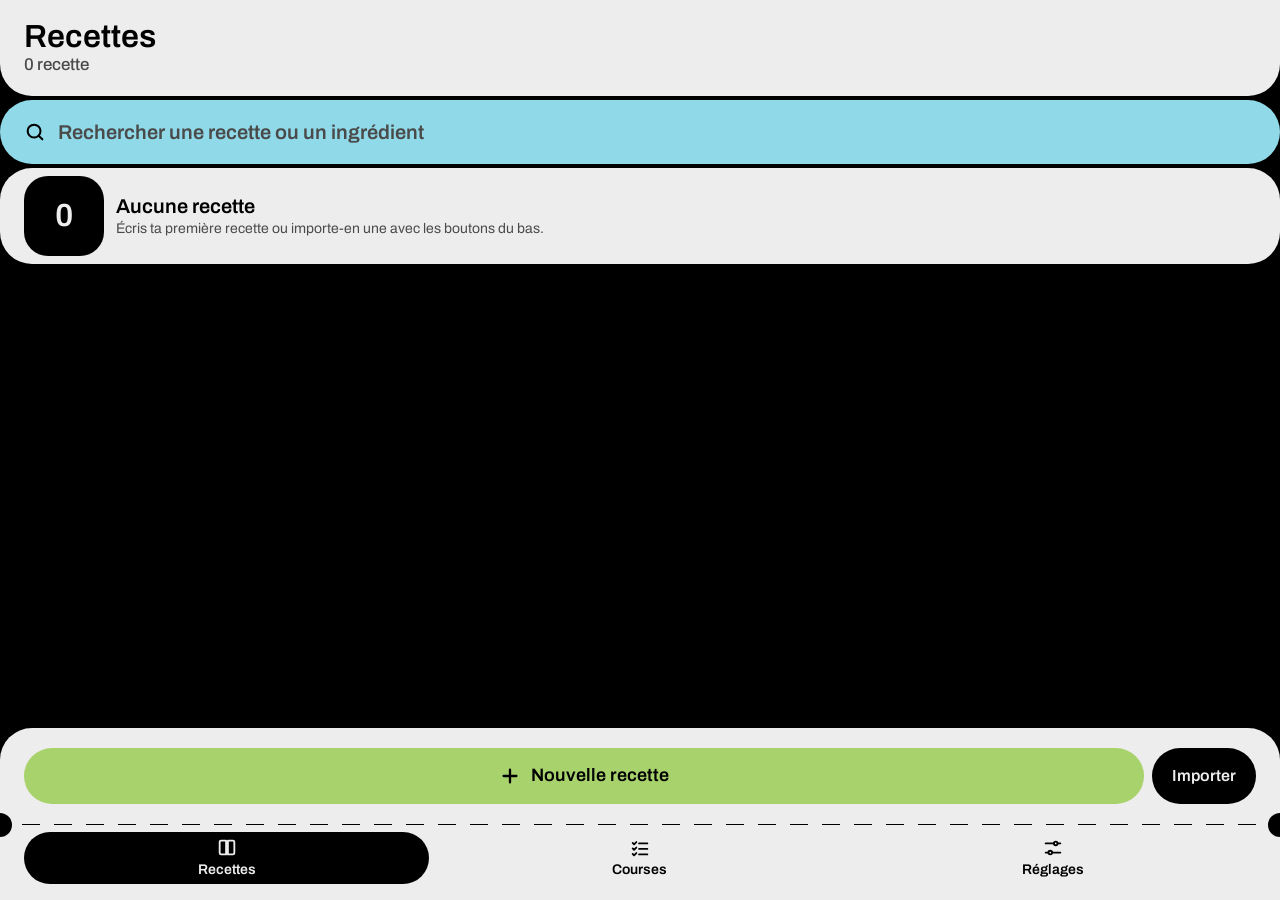
==== commit 887f6faa: "Design étapes 8 à 11 : préparation, révision, historique et réglages en cartes, messages et confirma" ====
--- a/index.html
+++ b/index.html
@@ -14,21 +14,12 @@
   <link rel="preload" href="polices/archivo-latin-wght-normal.woff2" as="font" type="font/woff2" crossorigin>
   <link rel="stylesheet" href="css/style.css">
 </head>
-<body>
-  <!-- Alerte (stockage plein, données abîmées) : cachée tant qu'il n'y a rien à dire -->
-  <div id="alerte" role="alert" hidden>
-    <span id="alerte-texte"></span>
-    <button class="bouton" data-action="fermer-alerte" data-i18n="fermer"></button>
-  </div>
+<body class="design">
+  <!-- Alerte (stockage plein, données abîmées) : une carte sombre en haut, cachée tant qu'il n'y a rien à dire -->
+  <div id="alerte" role="alert" hidden></div>
 
   <!-- Zone qui affiche l'écran courant -->
   <main id="ecrans">
-    <!-- Rappel discret : visible seulement si la dernière sauvegarde est ancienne -->
-    <div id="bandeau-sauvegarde" hidden>
-      <span id="bandeau-texte"></span>
-      <button class="bouton" data-action="sauvegarder" data-i18n="sauvegarder"></button>
-    </div>
-
     <section class="ecran" id="ecran-recettes" data-ecran="recettes">
       <!-- Trois vues : liste, détail, formulaire (une seule visible à la fois) -->
       <div id="vue-liste"></div>
@@ -42,30 +33,21 @@
     <section class="ecran" id="ecran-liste" data-ecran="liste" hidden>
       <!-- Deux vues : la liste en cours (ajouts, révision ou courses selon l'étape) et l'historique -->
       <div id="vue-panier">
-        <h1 id="titre-liste" data-i18n="titre_liste"></h1>
-        <div id="contenu-liste"></div>
-        <button class="bouton bouton-historique" data-action="historique-ouvrir" data-i18n="historique_ouvrir"></button>
+      <div id="contenu-liste"></div>
       </div>
       <div id="vue-ajout" hidden></div>
       <div id="vue-historique" hidden></div>
     </section>
 
     <section class="ecran" id="ecran-reglages" data-ecran="reglages" hidden>
-      <h1 data-i18n="titre_reglages"></h1>
       <div id="contenu-reglages"></div>
       <!-- Sélecteur de fichier caché : ouvert par le bouton « Restaurer » -->
       <input type="file" id="fichier-restauration" accept=".json,application/json" hidden>
     </section>
   </main>
 
-  <!-- Bouton flottant, toujours visible, au-dessus de la navigation -->
-  <button id="bouton-sauvegarde" data-action="sauvegarder" data-i18n="sauvegarder"></button>
-
-  <!-- Message temporaire avec « Annuler » après une suppression -->
-  <div id="annulation" role="status" hidden>
-    <span id="annulation-texte"></span>
-    <button data-action="defaire" data-i18n="annuler"></button>
-  </div>
+  <!-- Message temporaire avec « Annuler » après une suppression : une carte sombre en haut -->
+  <div id="annulation" role="status" hidden></div>
 
   <!-- Navigation en bas, à portée du pouce -->
   <nav id="navigation" data-i18n-aria-label="nav_principale">
--- a/css/style.css
+++ b/css/style.css
@@ -79,35 +79,25 @@
   line-height: 1.4;
 }
 
-/* Contenu : on laisse la place à la barre du bas */
-/* Écrans pas encore refaits : tout leur contenu est dans une seule carte claire sur le noir */
-#ecrans {
-  padding: 16px 16px 88px;
-  max-width: 600px;
-  min-height: calc(100dvh - var(--nav-hauteur) - var(--gap-card));
-  margin: 0 auto calc(var(--nav-hauteur) + var(--gap-card));
-  border-radius: 0 0 var(--radius-card) var(--radius-card);
-  background: var(--card);
-  color: var(--ink);
-}
-
 /* Repère visible quand on navigue au clavier ou avec un lecteur d'écran */
 :focus-visible { outline: 3px solid var(--ink); outline-offset: 2px; }
 
-/* Retour immédiat à l'appui : l'élément réagit dès que le doigt touche */
+/* Retour immédiat à l'appui : fond inversé noir/transparent (sans déplacement si « mouvement réduit ») */
 :root { --ease-out: cubic-bezier(0.23, 1, 0.32, 1); }  /* ease-out plus tonique que le « ease-out » standard */
-.bouton, .carte, .onglet, .suggestion, .coche-ligne, .ligne-course, #bouton-sauvegarde {
-  transition: transform 120ms var(--ease-out), background-color 120ms var(--ease-out);
-}
-.bouton:active, .carte:active, #bouton-sauvegarde:active { transform: scale(0.97); }
-.bouton:active, .carte:active { background-color: var(--ink); color: var(--ink-on-dark); }
-.bouton.principal:active, .ajout-rapide.ajoute:active, #bouton-sauvegarde:active { background-color: var(--ink); color: var(--ink-on-dark); }
+.onglet, .suggestion, .bouton-contour, .bouton-importer, .bouton-sombre, .bouton-carre, .bouton-rond, .filtre, .carte-rappel {
+  transition: transform 120ms var(--ease-out), background-color 120ms var(--ease-out), color 120ms var(--ease-out);
+}
 .onglet:active { transform: scale(0.95); }
-.suggestion:active, .coche-ligne:active, .ligne-course:active { background-color: var(--gris-clair); }
-
-/* Mouvement réduit : plus de déplacement, la couleur reste pour confirmer l'appui */
+.suggestion:active { background-color: var(--gris-clair); }
+.bouton-contour:active, .bouton-carre:active, .bouton-rond:active { background-color: var(--ink); color: var(--ink-on-dark); }
+.bouton-carre.plein:active, .bouton-importer:active { background-color: var(--card-done); }
+.bouton-sombre:active { background-color: var(--ink-on-dark); color: var(--card-done); }
+.filtre:active { background-color: var(--gris-clair); }
+.carte-rappel:active { background-color: var(--ink); }
+.onglet.actif:active { background-color: var(--card-done); }
+
 @media (prefers-reduced-motion: reduce) {
-  .bouton:active, .carte:active, .onglet:active, #bouton-sauvegarde:active { transform: none; }
+  .onglet:active { transform: none; }
 }
 
 /* Changement d'écran ou de vue : fondu rapide (opacité seulement, donc compatible « mouvement réduit ») */
@@ -117,12 +107,8 @@
 /* L'attribut hidden doit toujours gagner */
 [hidden] { display: none !important; }
 
-h1 { font-size: 1.5rem; margin: 0 0 16px; }
-
-.vide { color: var(--ink-soft); }
-
-/* Barre d'onglets : pied « onglets seuls » (demi-carte collée en bas). Sur les écrans avec une action,
-   body.design la transforme en étage du bas du coupon (voir plus bas). */
+/* Barre d'onglets : pied « onglets seuls » (demi-carte collée en bas, Réglages). Sur les écrans avec une action,
+   elle devient l'étage du bas du coupon (voir plus bas). */
 #navigation {
   position: fixed;
   left: 0; right: 0; bottom: 0;
@@ -166,25 +152,6 @@
 /* Onglet actif : fond noir + aria-current (jamais la couleur seule) */
 .onglet.actif { background: var(--noir); color: var(--ink-on-dark); }
 
-/* ---------- Boutons ---------- */
-.bouton {
-  min-height: 44px;
-  padding: 10px 16px;
-  border: 2.5px solid var(--ink);
-  border-radius: var(--radius-pill);
-  background: transparent;
-  color: var(--ink);
-  font: inherit;
-  cursor: pointer;
-}
-.bouton.principal { border-color: var(--accent-green); background: var(--accent-green); color: var(--ink); }
-.bouton.danger { border-style: dashed; }   /* pas de rouge : le tiret signale une action de retrait */
-.bouton.lien { border: 0; background: none; padding-left: 0; }
-.bouton.rond { min-width: 44px; padding: 0; border-radius: var(--radius-pill); }
-
-.actions { display: flex; gap: 12px; margin-top: 24px; flex-wrap: wrap; }
-#vue-liste > .bouton.principal { width: 100%; margin-top: 16px; }
-
 /* ---------- Champs de saisie ---------- */
 input, select, textarea {
   width: 100%;
@@ -196,19 +163,8 @@
   color: var(--ink);
   font: inherit;
 }
-label { display: block; margin: 16px 0 4px; font-weight: 600; }
+
 h2 { font-size: 1.1rem; margin: 24px 0 8px; }
-.erreur { color: var(--ink); font-weight: 600; }
-
-/* Une ligne d'ingrédient : nom en haut, quantité + unité + retrait dessous */
-.ligne-ingredient {
-  display: grid;
-  grid-template-columns: 1fr 1fr 44px;
-  gap: 8px;
-  margin-bottom: 12px;
-}
-.ligne-ingredient .i-nom,
-.ligne-ingredient .i-rayon { grid-column: 1 / -1; }
 
 /* Suggestions d'autocomplétion, sous le nom de l'ingrédient */
 .suggestions {
@@ -234,111 +190,8 @@
   cursor: pointer;
 }
 
-/* ---------- Liste de recettes ---------- */
-.cartes { list-style: none; padding: 0; margin: 16px 0 0; }
-.cartes li { display: flex; align-items: flex-start; gap: 8px; }
-.carte {
-  flex: 1 1 auto;
-  min-width: 0;
-  width: 100%;
-  min-height: 56px;
-  margin-bottom: 8px;
-  padding: 10px 14px;
-  display: flex;
-  justify-content: space-between;
-  align-items: center;
-  gap: 12px;
-  border: 1.5px solid var(--ink);
-  border-radius: var(--radius-box);
-  background: transparent;
-  color: var(--ink);
-  font: inherit;
-  text-align: left;
-  cursor: pointer;
-}
-.carte-titre { font-weight: 600; }
-
-/* Bouton « panier + » à droite d'une recette : ajout rapide à la liste de courses */
-.ajout-rapide {
-  flex: none;
-  width: 56px;
-  min-height: 56px;
-  margin-bottom: 8px;
-  padding: 0;
-  display: flex;
-  align-items: center;
-  justify-content: center;
-}
-.ajout-rapide svg {
-  width: 26px; height: 26px;
-  fill: none;
-  stroke: currentColor;
-  stroke-width: 2;
-  stroke-linecap: round;
-  stroke-linejoin: round;
-}
-.ajout-rapide.ajoute { background: var(--accent-green); color: var(--ink); }
-.carte-info { color: var(--ink-soft); font-size: 0.9rem; white-space: nowrap; }
-
-/* ---------- Détail d'une recette ---------- */
-.parts { display: flex; align-items: center; gap: 12px; }
-.parts-nombre { min-width: 1.5em; text-align: center; font-size: 1.2rem; }
-.ingredients { list-style: none; padding: 0; margin: 0; }
-.ingredients li {
-  display: flex;
-  justify-content: space-between;
-  gap: 12px;
-  padding: 10px 0;
-  border-bottom: 1px dashed var(--ink);
-}
 .quantite { color: var(--ink); font-weight: 600; white-space: nowrap; }
-.etapes { padding-left: 1.4em; }
-.etapes li { margin-bottom: 8px; }
-.notes { color: var(--ink-soft); }
-
-/* ---------- Liste de courses ---------- */
-.ligne-ingredient.sans-retrait { grid-template-columns: 1fr 1fr; }
-h3 { font-size: 1rem; margin: 20px 0 4px; color: var(--ink); }
-.aide { color: var(--ink-soft); }
-
-/* Recette ou article de la liste : titre, puis boutons */
-.ligne-liste {
-  display: flex;
-  align-items: center;
-  flex-wrap: wrap;
-  gap: 8px 12px;
-  padding: 8px 0;
-  border-bottom: 1px dashed var(--ink);
-}
-.ligne-titre { flex: 1 1 8em; }
-.ligne-liste .retrait { margin-left: auto; }
-#contenu-liste > .bouton { margin-top: 12px; }
-
-/* Ligne cochable (révision) et ligne de la liste finale */
-.coche-ligne, .ligne-course {
-  cursor: pointer;
-  display: flex;
-  align-items: center;
-  gap: 12px;
-  min-height: 52px;
-  margin: 0;
-  padding: 6px 0;
-  border-bottom: 1px dashed var(--ink);
-  font-weight: normal;
-}
-.coche-nom { flex: 1; }
-input[type="checkbox"] {
-  flex: none;
-  width: 28px;
-  min-height: 28px;
-  height: 28px;
-  accent-color: var(--ink);
-}
-
-/* Mode courses : lignes plus hautes, article coché grisé et barré */
-.ligne-course { min-height: 60px; }
-.ligne-course .coche-nom { transition: color 150ms var(--ease-out); }  /* le texte passe au gris en douceur */
-.ligne-course input:checked ~ span { color: var(--ink-soft); text-decoration: line-through; }
+  
 
 /* ---------- Carte article (DESIGN.md, 5.1) ---------- */
 .carte-article {
@@ -421,8 +274,8 @@
   .case:active { transform: none; }
 }
 
-/* ---------- Écran Courses : habillage « cartes sur fond noir » (DESIGN.md, 4 et 5.2 à 5.6) ----------
-   Actif seulement quand body porte la classe « design » (ui.js, majHabillage). */
+/* ---------- Mise en page de tous les écrans : cartes sur fond noir (DESIGN.md, 4 et 5.2 à 5.6) ----------
+   body.secondaire : écran sans onglets ; body.onglets-seuls : Réglages (ui.js, majHabillage). */
 body.design {
   --nav-hauteur: 76px;                /* onglets : 8 + 52 + 8, plus la perforation */
   --nav-total: calc(var(--nav-hauteur) + env(safe-area-inset-bottom, 0px));
@@ -442,24 +295,13 @@
   flex-direction: column;
   gap: var(--gap-card);
 }
-body.design #ecran-liste, body.design #vue-panier, body.design #contenu-liste, body.design #ecran-recettes, body.design #vue-liste {
+body.design .ecran, body.design #vue-panier, body.design #contenu-liste, body.design #contenu-reglages, body.design #vue-liste, body.design #vue-detail, body.design #vue-form, body.design #vue-import, body.design #vue-historique {
   flex: 1;
   min-height: 0;
   display: flex;
   flex-direction: column;
 }
-body.design #contenu-liste, body.design #vue-liste { gap: var(--gap-card); }
-body.design #titre-liste, body.design #vue-panier > .bouton-historique { display: none; }   /* repris dans la carte d'en-tête et la carte de fin */
-
-/* Rappel de sauvegarde : une carte comme les autres */
-body.design #bandeau-sauvegarde {
-  flex: none;
-  margin: 0;
-  padding: 12px var(--pad-card-right) 12px var(--pad-card-left);
-  border: 0;
-  border-radius: var(--radius-card);
-  background: var(--card);
-}
+body.design #contenu-liste, body.design #contenu-reglages, body.design #vue-liste, body.design #vue-detail, body.design #vue-form, body.design #vue-import, body.design #vue-historique { gap: var(--gap-card); }
 
 /* En-tête : demi-carte collée en haut */
 .entete-carte {
@@ -509,7 +351,7 @@
 }
 .carte-recherche input::placeholder { color: var(--ink-placeholder); opacity: 1; }
 /* Carte colorée de recherche : contour clair en dedans (DESIGN-ecrans.md, focus clavier) */
-.carte-recherche:focus-within { outline: 3px solid var(--ink-on-dark); outline-offset: -8px; }
+.carte-recherche:focus-within { outline: 3px solid var(--ink); outline-offset: -3px; }
 
 /* Carte de filtres : les pastilles passent à la ligne si le texte grossit */
 .carte-filtres {
@@ -524,6 +366,7 @@
   background: var(--card);
 }
 .filtre {
+  min-width: 44px;
   min-height: 44px;
   padding: 0 18px;
   border: 1.5px solid var(--ink-soft);
@@ -551,20 +394,6 @@
 .zone-liste::-webkit-scrollbar { display: none; }
 #cartes-courses { display: contents; }
 
-/* Carte de fin de liste : oubli, terminer, modifier, historique (anciens boutons, mis aux couleurs des cartes) */
-.carte-fin {
-  flex: none;
-  padding: 12px var(--pad-card-right) 20px var(--pad-card-left);
-  border-radius: var(--radius-card);
-  background: var(--card);
-  color: var(--ink);
-}
-.carte-fin .article-oublie { margin-top: 0; }
-.carte-fin summary { color: var(--ink); font-weight: 600; }
-.carte-fin .bouton { border-color: var(--ink); border-radius: var(--radius-pill); background: transparent; color: var(--ink); }
-.carte-fin .bouton.principal { border-color: var(--accent-green); background: var(--accent-green); color: var(--ink); }
-.carte-fin .actions { margin-top: 12px; }
-
 /* Pied de page : carte avec le bouton vert (encadré dans la carte, pas fond de carte) */
 .pied-carte {
   flex: none;
@@ -603,6 +432,10 @@
 body.design .perforation-pied { display: block; position: absolute; left: 0; right: 0; top: 0; background: transparent; }
 .perforation-pied { display: none; }
 /* Écran secondaire : pas d'onglets, l'action reste seule en pied */
+/* Réglages : pas d'action, donc « onglets seuls » (demi-carte de 92 px, sans perforation) */
+body.onglets-seuls { --nav-hauteur: 92px; }
+body.onglets-seuls #navigation { padding: 20px var(--pad-card-left) env(safe-area-inset-bottom, 0px); border-radius: var(--radius-card) var(--radius-card) 0 0; }
+body.onglets-seuls .perforation-pied { display: none; }
 body.secondaire #navigation { display: none; }
 body.secondaire #ecrans { height: 100dvh; }
 
@@ -637,11 +470,11 @@
 .carte-champ { padding: 14px var(--pad-card-right) 14px var(--pad-card-left); background: var(--accent-yellow); color: var(--ink); }
 .carte-champ.haut { border-radius: var(--radius-card) var(--radius-card) 0 0; }
 .carte-champ.bas { border-radius: 0 0 var(--radius-card) var(--radius-card); }
-.carte-champ.haut:focus-within { outline: 3px solid var(--ink); outline-offset: 2px; }
-.carte-champ input#ajout-nom {
+.carte-champ.haut:focus-within, .carte-champ.seule:focus-within { outline: 3px solid var(--ink); outline-offset: -3px; }
+.carte-champ .saisie-carte {
   display: block;
   width: 100%;
-  min-height: 36px;
+  min-height: 44px;   /* 44 : cible tactile minimale (la maquette montre 36 à 40) */
   margin-top: 2px;
   padding: 0;
   border: 0;
@@ -654,7 +487,7 @@
   font-weight: 600;
   outline: none;
 }
-.carte-champ input#ajout-nom::placeholder { color: var(--ink-placeholder); opacity: 1; }
+.carte-champ .saisie-carte::placeholder { color: var(--ink-placeholder); opacity: 1; }
 
 .perforation { position: relative; z-index: 1; height: 1px; background: var(--accent-yellow); }
 .perforation-trait {
@@ -722,8 +555,7 @@
   font-size: 14px; line-height: 20px; font-weight: 700;
   transform: rotate(-4deg);
 }
-.pied-carte .erreur-carte { margin: 0 0 12px; font-size: 14px; line-height: 18px; font-weight: 600; color: var(--ink); }
-.pied-carte .erreur-carte::before { content: "! "; font-weight: 700; }
+.pied-carte .erreur-carte { margin: 0 0 12px; display: flex; align-items: flex-start; gap: 8px; font-size: 14px; line-height: 20px; font-weight: 600; color: var(--ink); }
 
 /* ---------- Écran Recettes (DESIGN-ecrans.md) ---------- */
 .liste-cartes { list-style: none; margin: 0; padding: 0; display: flex; flex-direction: column; gap: var(--gap-card); }
@@ -787,13 +619,13 @@
 .bouton-importer {
   flex: none;
   min-height: 56px;
-  padding: 0 24px;
+  padding: 0 20px;
   border: 0;
   border-radius: var(--radius-pill);
   background: var(--noir);
   color: var(--ink-on-dark);
   font: inherit;
-  font-size: 18px;
+  font-size: 16px;
   font-weight: 600;
   cursor: pointer;
 }
@@ -824,13 +656,13 @@
 .feuille-valeur span { font-size: 17px; font-weight: 600; }
 .bouton-contour {
   min-height: 56px;
-  padding: 0 24px;
+  padding: 0 20px;
   border: 2.5px solid var(--ink);
   border-radius: var(--radius-pill);
   background: transparent;
   color: var(--ink);
   font: inherit;
-  font-size: 18px;
+  font-size: 17px;
   font-weight: 600;
   cursor: pointer;
 }
@@ -967,112 +799,160 @@
 .selecteur-saisie:focus-visible { outline: 3px solid var(--ink); outline-offset: 2px; }
 .selecteur-boite .icone { position: absolute; right: 10px; top: 50%; transform: translateY(-50%); pointer-events: none; color: var(--ink); }
 
-/* ---------- Sauvegarde ---------- */
-/* Bouton flottant en bas à droite, au-dessus de la navigation */
-#bouton-sauvegarde {
-  position: fixed;
-  right: 16px;
-  bottom: calc(var(--nav-hauteur) + 12px);
-  min-height: 44px;
-  padding: 0 18px;
-  border: 0;
-  border-radius: 22px;
-  background: var(--accent-green);
-  color: var(--ink);
-  font: inherit;
-  font-weight: 600;
-  cursor: pointer;
-}
-
-/* Rappel discret en haut de l'écran */
-#bandeau-sauvegarde {
-  display: flex;
-  align-items: center;
-  justify-content: space-between;
-  gap: 12px;
-  margin-bottom: 16px;
-  padding: 8px 12px;
-  border: 1.5px solid var(--ink);
-  border-radius: var(--radius-box);
-  background: transparent;
-  font-size: 0.9rem;
-}
-.succes { color: var(--ink); font-weight: 600; }
-
-/* ---------- Historique ---------- */
-.bouton-historique { margin-top: 32px; }
-.carte-historique { flex-direction: column; align-items: flex-start; gap: 2px; }
-.carte-historique .carte-info { white-space: normal; }
-
-/* ---------- Import de recettes ---------- */
-.bouton-import { width: 100%; margin-top: 12px; }
-details { margin: 12px 0; }
-summary { min-height: 44px; display: flex; align-items: center; cursor: pointer; color: var(--ink); }
-textarea[readonly] { font-size: 0.8rem; color: var(--ink-soft); }
-.avertissements {
-  margin: 0 0 8px;
-  padding: 8px 12px;
-  border: 1.5px dashed var(--ink);
-  border-radius: var(--radius-box);
-  background: transparent;
-}
-.avertissements p { margin: 0 0 4px; font-weight: 600; }
-.avertissements ul { margin: 0; padding-left: 1.2em; }
-
-/* Petite explication sous un champ */
-.aide-champ { margin: 4px 0 0; font-size: 0.9rem; }
-
-/* Alerte fixée en haut : stockage plein, données abîmées */
-#alerte {
-  position: fixed;
-  top: 0; left: 0; right: 0;
-  z-index: 10;
-  display: flex;
-  align-items: center;
-  justify-content: space-between;
-  gap: 12px;
-  padding: 10px 16px;
+/* ---------- Détail d'une recette (DESIGN.md 7.4) ---------- */
+.entete-carte .bouton-retour + h1 { flex: 1; min-width: 0; overflow-wrap: anywhere; }
+.carte-champ.seule { border-radius: var(--radius-card); }
+.valeur-parts { min-width: 96px; text-align: center; font-size: 28px; line-height: 32px; font-weight: 600; }
+.valeur-parts span { font-size: 17px; line-height: 24px; font-weight: 500; }
+.liste-ingredients { margin-top: 12px; }
+.ligne-detail { display: flex; align-items: center; gap: 12px; min-height: 44px; font-size: 17px; line-height: 24px; }
+.ligne-detail .quantite { flex: none; min-width: 84px; white-space: normal; }
+.ligne-detail .nom { flex: 1; min-width: 0; font-weight: 500; overflow-wrap: anywhere; }
+.rayon-detail { display: block; font-size: 14px; line-height: 18px; font-weight: 400; color: var(--ink-soft); }
+.liste-etapes { list-style: none; margin: 8px 0 0; padding: 0; display: flex; flex-direction: column; gap: 12px; }
+.liste-etapes li { display: flex; gap: 12px; align-items: flex-start; font-size: 17px; line-height: 24px; font-weight: 500; }
+.liste-etapes li span:last-child { flex: 1; min-width: 0; overflow-wrap: anywhere; }
+.texte-carte { margin: 6px 0 0; font-size: 17px; line-height: 24px; font-weight: 500; white-space: pre-line; overflow-wrap: anywhere; }
+.carte-actions { flex: none; padding: 14px var(--pad-card-right) 14px var(--pad-card-left); display: flex; flex-wrap: wrap; gap: 8px; border-radius: var(--radius-card); background: var(--card); }
+.carte-actions .bouton-contour { flex: 1 1 140px; }
+.pied-carte > .bouton-contour { width: 100%; padding: 0 16px; font-size: 18px; }
+
+/* ---------- Formulaire de recette (DESIGN.md 7.5) ---------- */
+.visuellement-cache { position: absolute; width: 1px; height: 1px; margin: -1px; overflow: hidden; clip: rect(0 0 0 0); white-space: nowrap; }
+.segment-ligne { display: flex; align-items: flex-end; gap: 8px; }
+.segment-champ { flex: 1 1 0; min-width: 0; }
+.segment-ingredient > .libelle-carte, .segment-ligne .libelle-carte { margin-bottom: 4px; }
+.segment-champs { margin-top: 8px; display: flex; flex-wrap: wrap; gap: 8px; }
+.segment-quantite { flex: 0 0 92px; min-width: 0; }
+.segment-quantite .libelle-carte { margin-bottom: 4px; }
+.segment-champs > .selecteur { flex: 1 1 80px; min-width: 0; }
+.segment-champs > .selecteur-rayon { flex: 2 1 150px; }
+.segment-ingredient .erreur-champ { margin-top: 8px; }
+.segment-ingredient .suggestions { margin: 8px 0 0; }
+.carte-simple > .bouton-contour { margin-top: 16px; }
+.segment-etape { display: flex; align-items: flex-start; gap: 8px; }
+.segment-etape .pastille-numero { margin-top: 8px; }
+textarea.champ-encadre { min-height: 96px; }
+textarea.champ-encadre.i-etape { min-height: 88px; resize: none; overflow: hidden; }
+.selecteur-rayon .selecteur-boite .vignette { position: absolute; left: 8px; top: 50%; transform: translateY(-50%); pointer-events: none; }
+.selecteur-rayon .selecteur-boite.avec-vignette .selecteur-saisie { padding-left: 48px; }
+.resume-erreurs.detaille { display: flex; align-items: center; gap: 12px; }
+.resume-erreurs.detaille[hidden] { display: none; }
+.resume-texte { flex: 1; min-width: 0; }
+.resume-titre { font-size: 20px; line-height: 24px; font-weight: 600; color: var(--ink-on-dark); }
+.resume-liste { font-size: 14px; line-height: 18px; font-weight: 400; color: var(--gris-clair); }
+.liste-avertissements { margin: 6px 0 0; padding-left: 1.2em; font-size: 17px; line-height: 24px; font-weight: 500; }
+
+.pied-actions { display: flex; flex-wrap: wrap; gap: 8px; }
+.pied-actions > .bouton-ajout { flex: 1 1 180px; width: auto; }
+.pied-actions > .bouton-contour { flex: 1 1 100px; width: auto; }
+
+/* ---------- Import d'une recette (DESIGN.md 7.6) ---------- */
+.titre-numero { display: flex; align-items: center; gap: 12px; }
+.titre-carte { margin: 0; font-size: 20px; line-height: 24px; font-weight: 600; color: var(--ink); }
+.texte-aide { margin: 8px 0 0; font-size: 17px; line-height: 24px; font-weight: 500; }
+.bloc-copie {
+  margin-top: 12px;
+  max-height: 168px;
+  overflow-y: auto;
+  padding: 12px 14px;
+  border-radius: var(--radius-list);
   background: var(--card-done);
   color: var(--ink-on-dark);
-  font-size: 0.95rem;
-}
-
-/* Message « Recette supprimée. [Annuler] » : en haut de l'écran, 6 secondes
-   (en bas il masquait les boutons de la page). Il passe devant l'alerte (z-index 10) pour rester visible. */
-#annulation {
+  font-size: 14px; line-height: 20px; font-weight: 500;
+  white-space: pre-wrap;
+  overflow-wrap: anywhere;
+}
+.bloc-copie:focus-visible { outline: 3px solid var(--ink); outline-offset: 2px; }
+.rangee-boutons { margin-top: 12px; display: flex; flex-wrap: wrap; gap: 8px; }
+.rangee-boutons .bouton-contour { flex: 1 1 140px; min-height: 48px; }
+.rangee-boutons.grand .bouton-contour { min-height: 56px; }
+textarea.champ-encadre.zone-import { margin-top: 12px; height: 128px; resize: none; font-size: 14px; line-height: 20px; }
+#import-message { margin-top: 12px; }
+.apercu-vide { display: flex; align-items: center; gap: 12px; min-height: 80px; }
+.apercu-vide .tuile-noire svg { width: 44px; height: 44px; fill: var(--ink-on-dark); }
+.apercu-vide .erreur-champ { margin: 4px 0 0; }
+.carte-simple.apercu-import { position: relative; }
+.apercu-titre { padding-right: 88px; overflow-wrap: anywhere; }
+.avert-titre { display: flex; align-items: center; gap: 8px; font-size: 17px; line-height: 24px; font-weight: 600; }
+.liste-avert { margin: 10px 0 0; padding: 0; list-style: none; display: flex; flex-direction: column; gap: 10px; }
+.liste-avert li { display: flex; align-items: flex-start; gap: 12px; font-size: 17px; line-height: 24px; font-weight: 500; }
+.liste-avert li > span:last-child, .liste-avert li > svg + span { flex: 1; min-width: 0; overflow-wrap: anywhere; }
+
+/* Suggestions d'ingrédient (5.19) : lignes de 56 minimum, séparées par un trait en tirets */
+.suggestions li + li { border-top: 1px dashed var(--ink); }
+.suggestion { display: flex; align-items: center; gap: 12px; min-height: 56px; padding: 4px 12px; border-bottom: 0; }
+.suggestion .s-texte { flex: 1; min-width: 0; }
+.suggestion .s-nom { display: block; font-size: 17px; line-height: 22px; font-weight: 500; overflow-wrap: anywhere; }
+.suggestion .s-nom b { font-weight: 800; }
+.suggestion .s-rayon { display: block; font-size: 14px; line-height: 18px; font-weight: 400; color: var(--ink-soft); }
+
+/* ---------- Messages : toujours dans une carte sombre (jamais flottants sur le noir) ---------- */
+#alerte, #annulation {
   position: fixed;
-  left: 16px; right: 16px;
-  top: 12px;
-  z-index: 11;
-  max-width: 568px;
-  margin: 0 auto;
-  display: flex;
-  align-items: center;
-  justify-content: space-between;
+  top: calc(8px + env(safe-area-inset-top, 0px));
+  left: 8px; right: 8px;
+  z-index: 30;
+  display: flex;
+  align-items: center;
   gap: 12px;
-  padding: 4px 8px 4px 16px;
-  border-radius: var(--radius-box);
+  padding: 8px 8px 8px 16px;
+  border-radius: var(--radius-tile);
   background: var(--card-done);
   color: var(--ink-on-dark);
+}
+#annulation {
+  z-index: 31;   /* devant l'alerte */
   transition: opacity 200ms var(--ease-out), transform 200ms var(--ease-out);
   @starting-style { opacity: 0; transform: translateY(-8px); }
 }
-#annulation button {
-  min-height: 44px;
-  padding: 0 12px;
-  border: 0;
-  background: none;
-  color: var(--ink-on-dark);
-  font: inherit;
-  font-weight: 600;
-  text-decoration: underline;
-  cursor: pointer;
-}
 @media (prefers-reduced-motion: reduce) {
   #annulation { @starting-style { transform: none; } }
 }
-
-/* Article oublié (onglet Courses) et copie de secours (Réglages) */
-.article-oublie { margin-top: 24px; }
-.article-oublie .bouton { margin-top: 4px; }
-.secours { margin-top: 24px; }
+.message-texte { flex: 1; min-width: 0; font-size: 17px; line-height: 24px; font-weight: 500; overflow-wrap: anywhere; }
+.bouton-sombre {
+  flex: none;
+  min-height: 44px;
+  padding: 0 16px;
+  border: 2px solid var(--ink-on-dark);
+  border-radius: var(--radius-pill);
+  background: transparent;
+  color: var(--ink-on-dark);
+  font: inherit;
+  font-size: 15px; font-weight: 600;
+  cursor: pointer;
+}
+.bouton-sombre:focus-visible { outline: 3px solid var(--ink-on-dark); outline-offset: 2px; }
+
+/* Rappel de sauvegarde : carte sombre en tête des listes, un bouton qui ouvre les Réglages */
+.carte-rappel {
+  flex: none;
+  width: 100%;
+  min-height: 64px;
+  padding: 8px var(--pad-card-right) 8px var(--pad-card-left);
+  display: flex; align-items: center; gap: 12px;
+  border: 0;
+  border-radius: var(--radius-card);
+  background: var(--card-done);
+  color: var(--ink-on-dark);
+  font: inherit;
+  text-align: left;
+  cursor: pointer;
+}
+.carte-rappel:focus-visible { outline: 3px solid var(--ink-on-dark); outline-offset: -6px; }
+
+/* ---------- Préparation de la liste, historique, réglages, feuilles ---------- */
+.liste-prepa { margin-top: 8px; }
+.ligne-prepa { display: flex; flex-direction: column; gap: 4px; }
+.ligne-prepa .stepper { margin-top: 0; flex-wrap: wrap; }
+.liste-choix { margin-top: 8px; display: flex; flex-direction: column; gap: 8px; }
+.liste-choix .bouton-contour { width: 100%; justify-content: flex-start; text-align: left; }
+.carte-simple > .rangee-boutons, .carte-simple > .puces { margin-top: 12px; }
+.rangee-boutons .bouton-ajout { flex: 1 1 180px; width: auto; padding: 0 16px; }
+.texte-carte.secondaire { margin-top: 8px; font-size: 14px; line-height: 18px; font-weight: 400; color: var(--ink-soft); }
+.carte-simple > .texte-carte:first-of-type { margin-top: 6px; }
+.feuille-boutons { display: flex; flex-wrap: wrap; gap: 8px; }
+.feuille-boutons > .bouton-ajout { flex: 1 1 180px; width: auto; padding: 0 16px; }
+.feuille-boutons > .bouton-contour { flex: 1 1 100px; }
+.feuille h2:focus { outline: none; }
+.carte-recette-vide .carte-nom { overflow-wrap: anywhere; }
